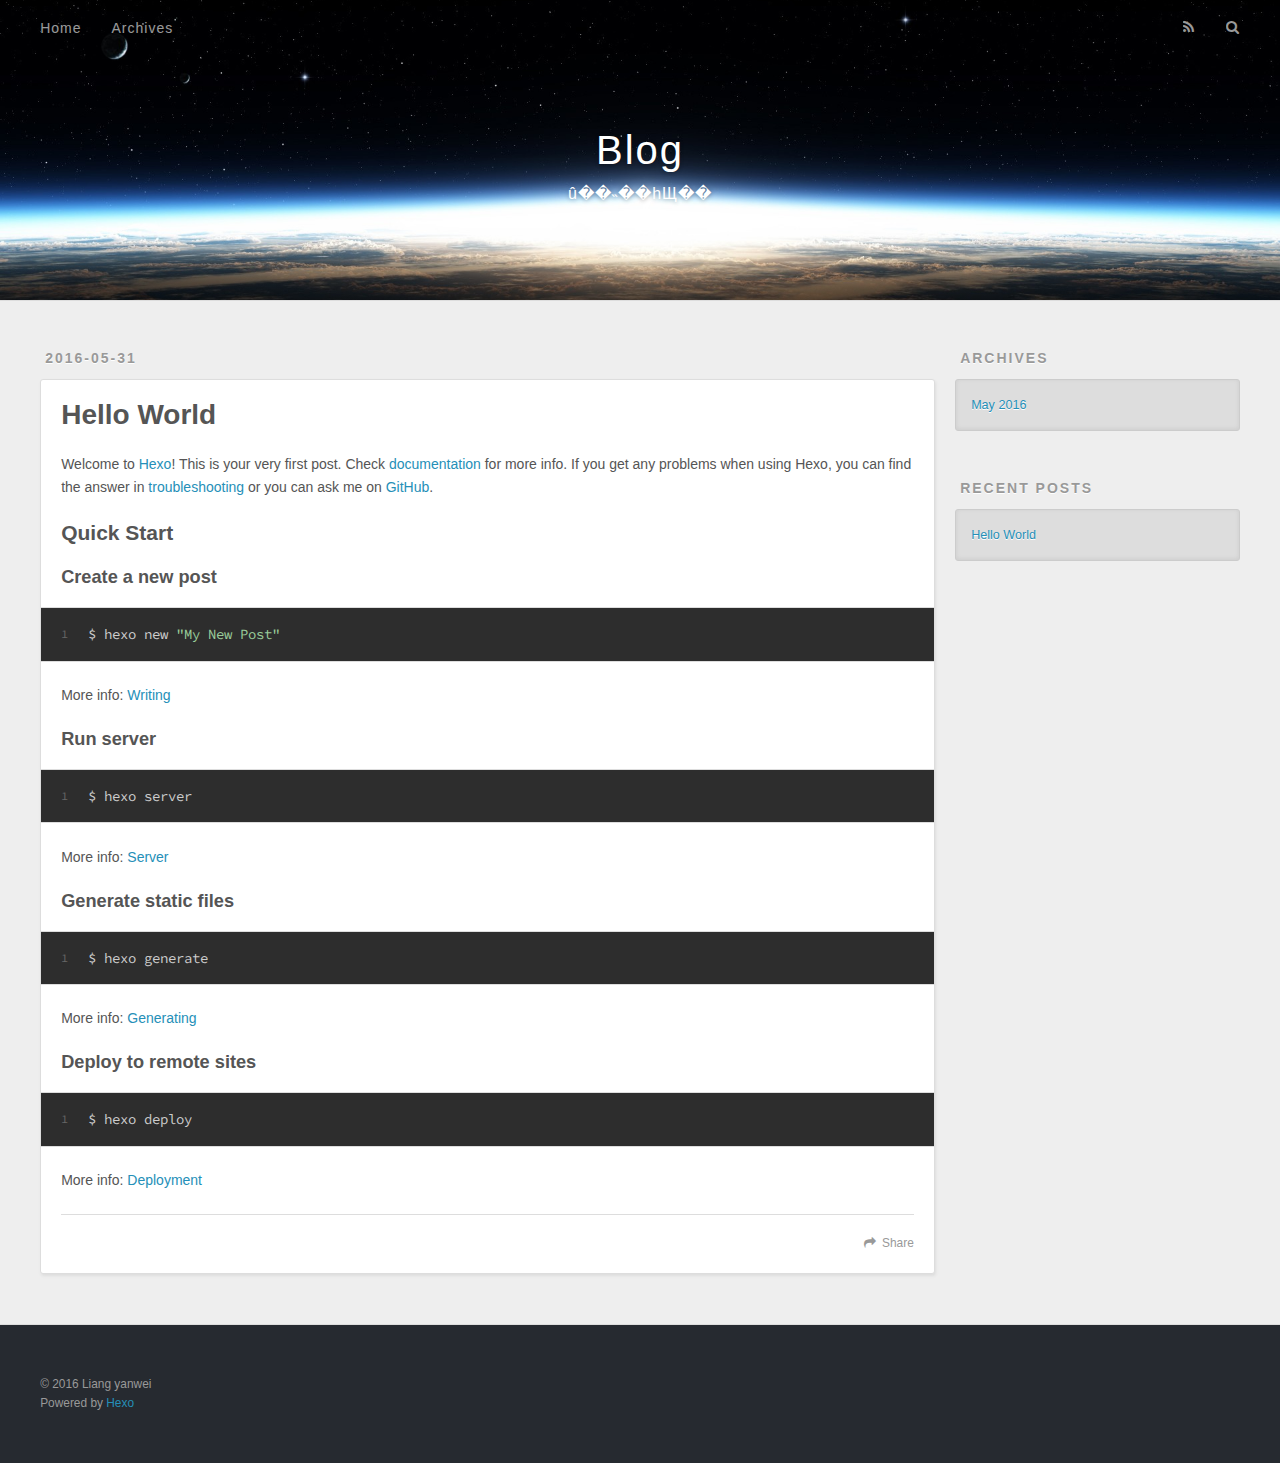
==== index.html @ 89c1dc09 "Site updated: 2016-05-31 01:26:06" ====
<!DOCTYPE html>
<html>
<head>
  <meta charset="utf-8">
  
  <title>Blog</title>
  <meta name="viewport" content="width=device-width, initial-scale=1, maximum-scale=1">
  <meta name="description" content="����">
<meta property="og:type" content="website">
<meta property="og:title" content="Blog">
<meta property="og:url" content="http://yoursite.com/index.html">
<meta property="og:site_name" content="Blog">
<meta property="og:description" content="����">
<meta name="twitter:card" content="summary">
<meta name="twitter:title" content="Blog">
<meta name="twitter:description" content="����">
  
    <link rel="alternate" href="/atom.xml" title="Blog" type="application/atom+xml">
  
  
    <link rel="icon" href="/favicon.png">
  
  
    <link href="//fonts.googleapis.com/css?family=Source+Code+Pro" rel="stylesheet" type="text/css">
  
  <link rel="stylesheet" href="/css/style.css">
  

</head>

<body>
  <div id="container">
    <div id="wrap">
      <header id="header">
  <div id="banner"></div>
  <div id="header-outer" class="outer">
    <div id="header-title" class="inner">
      <h1 id="logo-wrap">
        <a href="/" id="logo">Blog</a>
      </h1>
      
        <h2 id="subtitle-wrap">
          <a href="/" id="subtitle">û��˵��һЩ��</a>
        </h2>
      
    </div>
    <div id="header-inner" class="inner">
      <nav id="main-nav">
        <a id="main-nav-toggle" class="nav-icon"></a>
        
          <a class="main-nav-link" href="/">Home</a>
        
          <a class="main-nav-link" href="/archives">Archives</a>
        
      </nav>
      <nav id="sub-nav">
        
          <a id="nav-rss-link" class="nav-icon" href="/atom.xml" title="RSS Feed"></a>
        
        <a id="nav-search-btn" class="nav-icon" title="Search"></a>
      </nav>
      <div id="search-form-wrap">
        <form action="//google.com/search" method="get" accept-charset="UTF-8" class="search-form"><input type="search" name="q" results="0" class="search-form-input" placeholder="Search"><button type="submit" class="search-form-submit">&#xF002;</button><input type="hidden" name="sitesearch" value="http://yoursite.com"></form>
      </div>
    </div>
  </div>
</header>
      <div class="outer">
        <section id="main">
  
    <article id="post-hello-world" class="article article-type-post" itemscope itemprop="blogPost">
  <div class="article-meta">
    <a href="/2016/05/31/hello-world/" class="article-date">
  <time datetime="2016-05-30T17:07:26.606Z" itemprop="datePublished">2016-05-31</time>
</a>
    
  </div>
  <div class="article-inner">
    
    
      <header class="article-header">
        
  
    <h1 itemprop="name">
      <a class="article-title" href="/2016/05/31/hello-world/">Hello World</a>
    </h1>
  

      </header>
    
    <div class="article-entry" itemprop="articleBody">
      
        <p>Welcome to <a href="https://hexo.io/" target="_blank" rel="external">Hexo</a>! This is your very first post. Check <a href="https://hexo.io/docs/" target="_blank" rel="external">documentation</a> for more info. If you get any problems when using Hexo, you can find the answer in <a href="https://hexo.io/docs/troubleshooting.html" target="_blank" rel="external">troubleshooting</a> or you can ask me on <a href="https://github.com/hexojs/hexo/issues" target="_blank" rel="external">GitHub</a>.</p>
<h2 id="Quick-Start"><a href="#Quick-Start" class="headerlink" title="Quick Start"></a>Quick Start</h2><h3 id="Create-a-new-post"><a href="#Create-a-new-post" class="headerlink" title="Create a new post"></a>Create a new post</h3><figure class="highlight bash"><table><tr><td class="gutter"><pre><span class="line">1</span><br></pre></td><td class="code"><pre><span class="line">$ hexo new <span class="string">"My New Post"</span></span><br></pre></td></tr></table></figure>
<p>More info: <a href="https://hexo.io/docs/writing.html" target="_blank" rel="external">Writing</a></p>
<h3 id="Run-server"><a href="#Run-server" class="headerlink" title="Run server"></a>Run server</h3><figure class="highlight bash"><table><tr><td class="gutter"><pre><span class="line">1</span><br></pre></td><td class="code"><pre><span class="line">$ hexo server</span><br></pre></td></tr></table></figure>
<p>More info: <a href="https://hexo.io/docs/server.html" target="_blank" rel="external">Server</a></p>
<h3 id="Generate-static-files"><a href="#Generate-static-files" class="headerlink" title="Generate static files"></a>Generate static files</h3><figure class="highlight bash"><table><tr><td class="gutter"><pre><span class="line">1</span><br></pre></td><td class="code"><pre><span class="line">$ hexo generate</span><br></pre></td></tr></table></figure>
<p>More info: <a href="https://hexo.io/docs/generating.html" target="_blank" rel="external">Generating</a></p>
<h3 id="Deploy-to-remote-sites"><a href="#Deploy-to-remote-sites" class="headerlink" title="Deploy to remote sites"></a>Deploy to remote sites</h3><figure class="highlight bash"><table><tr><td class="gutter"><pre><span class="line">1</span><br></pre></td><td class="code"><pre><span class="line">$ hexo deploy</span><br></pre></td></tr></table></figure>
<p>More info: <a href="https://hexo.io/docs/deployment.html" target="_blank" rel="external">Deployment</a></p>

      
    </div>
    <footer class="article-footer">
      <a data-url="http://yoursite.com/2016/05/31/hello-world/" data-id="ciouadtdc00001chy64noso1v" class="article-share-link">Share</a>
      
      
    </footer>
  </div>
  
</article>


  

</section>
        
          <aside id="sidebar">
  
    

  
    

  
    
  
    
  <div class="widget-wrap">
    <h3 class="widget-title">Archives</h3>
    <div class="widget">
      <ul class="archive-list"><li class="archive-list-item"><a class="archive-list-link" href="/archives/2016/05/">May 2016</a></li></ul>
    </div>
  </div>


  
    
  <div class="widget-wrap">
    <h3 class="widget-title">Recent Posts</h3>
    <div class="widget">
      <ul>
        
          <li>
            <a href="/2016/05/31/hello-world/">Hello World</a>
          </li>
        
      </ul>
    </div>
  </div>

  
</aside>
        
      </div>
      <footer id="footer">
  
  <div class="outer">
    <div id="footer-info" class="inner">
      &copy; 2016 Liang yanwei<br>
      Powered by <a href="http://hexo.io/" target="_blank">Hexo</a>
    </div>
  </div>
</footer>
    </div>
    <nav id="mobile-nav">
  
    <a href="/" class="mobile-nav-link">Home</a>
  
    <a href="/archives" class="mobile-nav-link">Archives</a>
  
</nav>
    

<script src="//ajax.googleapis.com/ajax/libs/jquery/2.0.3/jquery.min.js"></script>


  <link rel="stylesheet" href="/fancybox/jquery.fancybox.css">
  <script src="/fancybox/jquery.fancybox.pack.js"></script>


<script src="/js/script.js"></script>

  </div>
</body>
</html>
---- css/style.css ----
body {
  width: 100%;
}
body:before,
body:after {
  content: "";
  display: table;
}
body:after {
  clear: both;
}
html,
body,
div,
span,
applet,
object,
iframe,
h1,
h2,
h3,
h4,
h5,
h6,
p,
blockquote,
pre,
a,
abbr,
acronym,
address,
big,
cite,
code,
del,
dfn,
em,
img,
ins,
kbd,
q,
s,
samp,
small,
strike,
strong,
sub,
sup,
tt,
var,
dl,
dt,
dd,
ol,
ul,
li,
fieldset,
form,
label,
legend,
table,
caption,
tbody,
tfoot,
thead,
tr,
th,
td {
  margin: 0;
  padding: 0;
  border: 0;
  outline: 0;
  font-weight: inherit;
  font-style: inherit;
  font-family: inherit;
  font-size: 100%;
  vertical-align: baseline;
}
body {
  line-height: 1;
  color: #000;
  background: #fff;
}
ol,
ul {
  list-style: none;
}
table {
  border-collapse: separate;
  border-spacing: 0;
  vertical-align: middle;
}
caption,
th,
td {
  text-align: left;
  font-weight: normal;
  vertical-align: middle;
}
a img {
  border: none;
}
input,
button {
  margin: 0;
  padding: 0;
}
input::-moz-focus-inner,
button::-moz-focus-inner {
  border: 0;
  padding: 0;
}
@font-face {
  font-family: FontAwesome;
  font-style: normal;
  font-weight: normal;
  src: url("fonts/fontawesome-webfont.eot?v=#4.0.3");
  src: url("fonts/fontawesome-webfont.eot?#iefix&v=#4.0.3") format("embedded-opentype"), url("fonts/fontawesome-webfont.woff?v=#4.0.3") format("woff"), url("fonts/fontawesome-webfont.ttf?v=#4.0.3") format("truetype"), url("fonts/fontawesome-webfont.svg#fontawesomeregular?v=#4.0.3") format("svg");
}
html,
body,
#container {
  height: 100%;
}
body {
  background: #eee;
  font: 14px "Helvetica Neue", Helvetica, Arial, sans-serif;
  -webkit-text-size-adjust: 100%;
}
.outer {
  max-width: 1220px;
  margin: 0 auto;
  padding: 0 20px;
}
.outer:before,
.outer:after {
  content: "";
  display: table;
}
.outer:after {
  clear: both;
}
.inner {
  display: inline;
  float: left;
  width: 98.33333333333333%;
  margin: 0 0.833333333333333%;
}
.left,
.alignleft {
  float: left;
}
.right,
.alignright {
  float: right;
}
.clear {
  clear: both;
}
#container {
  position: relative;
}
.mobile-nav-on {
  overflow: hidden;
}
#wrap {
  height: 100%;
  width: 100%;
  position: absolute;
  top: 0;
  left: 0;
  -webkit-transition: 0.2s ease-out;
  -moz-transition: 0.2s ease-out;
  -ms-transition: 0.2s ease-out;
  transition: 0.2s ease-out;
  z-index: 1;
  background: #eee;
}
.mobile-nav-on #wrap {
  left: 280px;
}
@media screen and (min-width: 768px) {
  #main {
    display: inline;
    float: left;
    width: 73.33333333333333%;
    margin: 0 0.833333333333333%;
  }
}
.article-date,
.article-category-link,
.archive-year,
.widget-title {
  text-decoration: none;
  text-transform: uppercase;
  letter-spacing: 2px;
  color: #999;
  margin-bottom: 1em;
  margin-left: 5px;
  line-height: 1em;
  text-shadow: 0 1px #fff;
  font-weight: bold;
}
.article-inner,
.archive-article-inner {
  background: #fff;
  -webkit-box-shadow: 1px 2px 3px #ddd;
  box-shadow: 1px 2px 3px #ddd;
  border: 1px solid #ddd;
  -webkit-border-radius: 3px;
  border-radius: 3px;
}
.article-entry h1,
.widget h1 {
  font-size: 2em;
}
.article-entry h2,
.widget h2 {
  font-size: 1.5em;
}
.article-entry h3,
.widget h3 {
  font-size: 1.3em;
}
.article-entry h4,
.widget h4 {
  font-size: 1.2em;
}
.article-entry h5,
.widget h5 {
  font-size: 1em;
}
.article-entry h6,
.widget h6 {
  font-size: 1em;
  color: #999;
}
.article-entry hr,
.widget hr {
  border: 1px dashed #ddd;
}
.article-entry strong,
.widget strong {
  font-weight: bold;
}
.article-entry em,
.widget em,
.article-entry cite,
.widget cite {
  font-style: italic;
}
.article-entry sup,
.widget sup,
.article-entry sub,
.widget sub {
  font-size: 0.75em;
  line-height: 0;
  position: relative;
  vertical-align: baseline;
}
.article-entry sup,
.widget sup {
  top: -0.5em;
}
.article-entry sub,
.widget sub {
  bottom: -0.2em;
}
.article-entry small,
.widget small {
  font-size: 0.85em;
}
.article-entry acronym,
.widget acronym,
.article-entry abbr,
.widget abbr {
  border-bottom: 1px dotted;
}
.article-entry ul,
.widget ul,
.article-entry ol,
.widget ol,
.article-entry dl,
.widget dl {
  margin: 0 20px;
  line-height: 1.6em;
}
.article-entry ul ul,
.widget ul ul,
.article-entry ol ul,
.widget ol ul,
.article-entry ul ol,
.widget ul ol,
.article-entry ol ol,
.widget ol ol {
  margin-top: 0;
  margin-bottom: 0;
}
.article-entry ul,
.widget ul {
  list-style: disc;
}
.article-entry ol,
.widget ol {
  list-style: decimal;
}
.article-entry dt,
.widget dt {
  font-weight: bold;
}
#header {
  height: 300px;
  position: relative;
  border-bottom: 1px solid #ddd;
}
#header:before,
#header:after {
  content: "";
  position: absolute;
  left: 0;
  right: 0;
  height: 40px;
}
#header:before {
  top: 0;
  background: -webkit-linear-gradient(rgba(0,0,0,0.2), transparent);
  background: -moz-linear-gradient(rgba(0,0,0,0.2), transparent);
  background: -ms-linear-gradient(rgba(0,0,0,0.2), transparent);
  background: linear-gradient(rgba(0,0,0,0.2), transparent);
}
#header:after {
  bottom: 0;
  background: -webkit-linear-gradient(transparent, rgba(0,0,0,0.2));
  background: -moz-linear-gradient(transparent, rgba(0,0,0,0.2));
  background: -ms-linear-gradient(transparent, rgba(0,0,0,0.2));
  background: linear-gradient(transparent, rgba(0,0,0,0.2));
}
#header-outer {
  height: 100%;
  position: relative;
}
#header-inner {
  position: relative;
  overflow: hidden;
}
#banner {
  position: absolute;
  top: 0;
  left: 0;
  width: 100%;
  height: 100%;
  background: url("images/banner.jpg") center #000;
  -webkit-background-size: cover;
  -moz-background-size: cover;
  background-size: cover;
  z-index: -1;
}
#header-title {
  text-align: center;
  height: 40px;
  position: absolute;
  top: 50%;
  left: 0;
  margin-top: -20px;
}
#logo,
#subtitle {
  text-decoration: none;
  color: #fff;
  font-weight: 300;
  text-shadow: 0 1px 4px rgba(0,0,0,0.3);
}
#logo {
  font-size: 40px;
  line-height: 40px;
  letter-spacing: 2px;
}
#subtitle {
  font-size: 16px;
  line-height: 16px;
  letter-spacing: 1px;
}
#subtitle-wrap {
  margin-top: 16px;
}
#main-nav {
  float: left;
  margin-left: -15px;
}
.nav-icon,
.main-nav-link {
  float: left;
  color: #fff;
  opacity: 0.6;
  text-decoration: none;
  text-shadow: 0 1px rgba(0,0,0,0.2);
  -webkit-transition: opacity 0.2s;
  -moz-transition: opacity 0.2s;
  -ms-transition: opacity 0.2s;
  transition: opacity 0.2s;
  display: block;
  padding: 20px 15px;
}
.nav-icon:hover,
.main-nav-link:hover {
  opacity: 1;
}
.nav-icon {
  font-family: FontAwesome;
  text-align: center;
  font-size: 14px;
  width: 14px;
  height: 14px;
  padding: 20px 15px;
  position: relative;
  cursor: pointer;
}
.main-nav-link {
  font-weight: 300;
  letter-spacing: 1px;
}
@media screen and (max-width: 479px) {
  .main-nav-link {
    display: none;
  }
}
#main-nav-toggle {
  display: none;
}
#main-nav-toggle:before {
  content: "\f0c9";
}
@media screen and (max-width: 479px) {
  #main-nav-toggle {
    display: block;
  }
}
#sub-nav {
  float: right;
  margin-right: -15px;
}
#nav-rss-link:before {
  content: "\f09e";
}
#nav-search-btn:before {
  content: "\f002";
}
#search-form-wrap {
  position: absolute;
  top: 15px;
  width: 150px;
  height: 30px;
  right: -150px;
  opacity: 0;
  -webkit-transition: 0.2s ease-out;
  -moz-transition: 0.2s ease-out;
  -ms-transition: 0.2s ease-out;
  transition: 0.2s ease-out;
}
#search-form-wrap.on {
  opacity: 1;
  right: 0;
}
@media screen and (max-width: 479px) {
  #search-form-wrap {
    width: 100%;
    right: -100%;
  }
}
.search-form {
  position: absolute;
  top: 0;
  left: 0;
  right: 0;
  background: #fff;
  padding: 5px 15px;
  -webkit-border-radius: 15px;
  border-radius: 15px;
  -webkit-box-shadow: 0 0 10px rgba(0,0,0,0.3);
  box-shadow: 0 0 10px rgba(0,0,0,0.3);
}
.search-form-input {
  border: none;
  background: none;
  color: #555;
  width: 100%;
  font: 13px "Helvetica Neue", Helvetica, Arial, sans-serif;
  outline: none;
}
.search-form-input::-webkit-search-results-decoration,
.search-form-input::-webkit-search-cancel-button {
  -webkit-appearance: none;
}
.search-form-submit {
  position: absolute;
  top: 50%;
  right: 10px;
  margin-top: -7px;
  font: 13px FontAwesome;
  border: none;
  background: none;
  color: #bbb;
  cursor: pointer;
}
.search-form-submit:hover,
.search-form-submit:focus {
  color: #777;
}
.article {
  margin: 50px 0;
}
.article-inner {
  overflow: hidden;
}
.article-meta:before,
.article-meta:after {
  content: "";
  display: table;
}
.article-meta:after {
  clear: both;
}
.article-date {
  float: left;
}
.article-category {
  float: left;
  line-height: 1em;
  color: #ccc;
  text-shadow: 0 1px #fff;
  margin-left: 8px;
}
.article-category:before {
  content: "\2022";
}
.article-category-link {
  margin: 0 12px 1em;
}
.article-header {
  padding: 20px 20px 0;
}
.article-title {
  text-decoration: none;
  font-size: 2em;
  font-weight: bold;
  color: #555;
  line-height: 1.1em;
  -webkit-transition: color 0.2s;
  -moz-transition: color 0.2s;
  -ms-transition: color 0.2s;
  transition: color 0.2s;
}
a.article-title:hover {
  color: #258fb8;
}
.article-entry {
  color: #555;
  padding: 0 20px;
}
.article-entry:before,
.article-entry:after {
  content: "";
  display: table;
}
.article-entry:after {
  clear: both;
}
.article-entry p,
.article-entry table {
  line-height: 1.6em;
  margin: 1.6em 0;
}
.article-entry h1,
.article-entry h2,
.article-entry h3,
.article-entry h4,
.article-entry h5,
.article-entry h6 {
  font-weight: bold;
}
.article-entry h1,
.article-entry h2,
.article-entry h3,
.article-entry h4,
.article-entry h5,
.article-entry h6 {
  line-height: 1.1em;
  margin: 1.1em 0;
}
.article-entry a {
  color: #258fb8;
  text-decoration: none;
}
.article-entry a:hover {
  text-decoration: underline;
}
.article-entry ul,
.article-entry ol,
.article-entry dl {
  margin-top: 1.6em;
  margin-bottom: 1.6em;
}
.article-entry img,
.article-entry video {
  max-width: 100%;
  height: auto;
  display: block;
  margin: auto;
}
.article-entry iframe {
  border: none;
}
.article-entry table {
  width: 100%;
  border-collapse: collapse;
  border-spacing: 0;
}
.article-entry th {
  font-weight: bold;
  border-bottom: 3px solid #ddd;
  padding-bottom: 0.5em;
}
.article-entry td {
  border-bottom: 1px solid #ddd;
  padding: 10px 0;
}
.article-entry blockquote {
  font-family: Georgia, "Times New Roman", serif;
  font-size: 1.4em;
  margin: 1.6em 20px;
  text-align: center;
}
.article-entry blockquote footer {
  font-size: 14px;
  margin: 1.6em 0;
  font-family: "Helvetica Neue", Helvetica, Arial, sans-serif;
}
.article-entry blockquote footer cite:before {
  content: "—";
  padding: 0 0.5em;
}
.article-entry .pullquote {
  text-align: left;
  width: 45%;
  margin: 0;
}
.article-entry .pullquote.left {
  margin-left: 0.5em;
  margin-right: 1em;
}
.article-entry .pullquote.right {
  margin-right: 0.5em;
  margin-left: 1em;
}
.article-entry .caption {
  color: #999;
  display: block;
  font-size: 0.9em;
  margin-top: 0.5em;
  position: relative;
  text-align: center;
}
.article-entry .video-container {
  position: relative;
  padding-top: 56.25%;
  height: 0;
  overflow: hidden;
}
.article-entry .video-container iframe,
.article-entry .video-container object,
.article-entry .video-container embed {
  position: absolute;
  top: 0;
  left: 0;
  width: 100%;
  height: 100%;
  margin-top: 0;
}
.article-more-link a {
  display: inline-block;
  line-height: 1em;
  padding: 6px 15px;
  -webkit-border-radius: 15px;
  border-radius: 15px;
  background: #eee;
  color: #999;
  text-shadow: 0 1px #fff;
  text-decoration: none;
}
.article-more-link a:hover {
  background: #258fb8;
  color: #fff;
  text-decoration: none;
  text-shadow: 0 1px #1e7293;
}
.article-footer {
  font-size: 0.85em;
  line-height: 1.6em;
  border-top: 1px solid #ddd;
  padding-top: 1.6em;
  margin: 0 20px 20px;
}
.article-footer:before,
.article-footer:after {
  content: "";
  display: table;
}
.article-footer:after {
  clear: both;
}
.article-footer a {
  color: #999;
  text-decoration: none;
}
.article-footer a:hover {
  color: #555;
}
.article-tag-list-item {
  float: left;
  margin-right: 10px;
}
.article-tag-list-link:before {
  content: "#";
}
.article-comment-link {
  float: right;
}
.article-comment-link:before {
  content: "\f075";
  font-family: FontAwesome;
  padding-right: 8px;
}
.article-share-link {
  cursor: pointer;
  float: right;
  margin-left: 20px;
}
.article-share-link:before {
  content: "\f064";
  font-family: FontAwesome;
  padding-right: 6px;
}
#article-nav {
  position: relative;
}
#article-nav:before,
#article-nav:after {
  content: "";
  display: table;
}
#article-nav:after {
  clear: both;
}
@media screen and (min-width: 768px) {
  #article-nav {
    margin: 50px 0;
  }
  #article-nav:before {
    width: 8px;
    height: 8px;
    position: absolute;
    top: 50%;
    left: 50%;
    margin-top: -4px;
    margin-left: -4px;
    content: "";
    -webkit-border-radius: 50%;
    border-radius: 50%;
    background: #ddd;
    -webkit-box-shadow: 0 1px 2px #fff;
    box-shadow: 0 1px 2px #fff;
  }
}
.article-nav-link-wrap {
  text-decoration: none;
  text-shadow: 0 1px #fff;
  color: #999;
  -webkit-box-sizing: border-box;
  -moz-box-sizing: border-box;
  box-sizing: border-box;
  margin-top: 50px;
  text-align: center;
  display: block;
}
.article-nav-link-wrap:hover {
  color: #555;
}
@media screen and (min-width: 768px) {
  .article-nav-link-wrap {
    width: 50%;
    margin-top: 0;
  }
}
@media screen and (min-width: 768px) {
  #article-nav-newer {
    float: left;
    text-align: right;
    padding-right: 20px;
  }
}
@media screen and (min-width: 768px) {
  #article-nav-older {
    float: right;
    text-align: left;
    padding-left: 20px;
  }
}
.article-nav-caption {
  text-transform: uppercase;
  letter-spacing: 2px;
  color: #ddd;
  line-height: 1em;
  font-weight: bold;
}
#article-nav-newer .article-nav-caption {
  margin-right: -2px;
}
.article-nav-title {
  font-size: 0.85em;
  line-height: 1.6em;
  margin-top: 0.5em;
}
.article-share-box {
  position: absolute;
  display: none;
  background: #fff;
  -webkit-box-shadow: 1px 2px 10px rgba(0,0,0,0.2);
  box-shadow: 1px 2px 10px rgba(0,0,0,0.2);
  -webkit-border-radius: 3px;
  border-radius: 3px;
  margin-left: -145px;
  overflow: hidden;
  z-index: 1;
}
.article-share-box.on {
  display: block;
}
.article-share-input {
  width: 100%;
  background: none;
  -webkit-box-sizing: border-box;
  -moz-box-sizing: border-box;
  box-sizing: border-box;
  font: 14px "Helvetica Neue", Helvetica, Arial, sans-serif;
  padding: 0 15px;
  color: #555;
  outline: none;
  border: 1px solid #ddd;
  -webkit-border-radius: 3px 3px 0 0;
  border-radius: 3px 3px 0 0;
  height: 36px;
  line-height: 36px;
}
.article-share-links {
  background: #eee;
}
.article-share-links:before,
.article-share-links:after {
  content: "";
  display: table;
}
.article-share-links:after {
  clear: both;
}
.article-share-twitter,
.article-share-facebook,
.article-share-pinterest,
.article-share-google {
  width: 50px;
  height: 36px;
  display: block;
  float: left;
  position: relative;
  color: #999;
  text-shadow: 0 1px #fff;
}
.article-share-twitter:before,
.article-share-facebook:before,
.article-share-pinterest:before,
.article-share-google:before {
  font-size: 20px;
  font-family: FontAwesome;
  width: 20px;
  height: 20px;
  position: absolute;
  top: 50%;
  left: 50%;
  margin-top: -10px;
  margin-left: -10px;
  text-align: center;
}
.article-share-twitter:hover,
.article-share-facebook:hover,
.article-share-pinterest:hover,
.article-share-google:hover {
  color: #fff;
}
.article-share-twitter:before {
  content: "\f099";
}
.article-share-twitter:hover {
  background: #00aced;
  text-shadow: 0 1px #008abe;
}
.article-share-facebook:before {
  content: "\f09a";
}
.article-share-facebook:hover {
  background: #3b5998;
  text-shadow: 0 1px #2f477a;
}
.article-share-pinterest:before {
  content: "\f0d2";
}
.article-share-pinterest:hover {
  background: #cb2027;
  text-shadow: 0 1px #a21a1f;
}
.article-share-google:before {
  content: "\f0d5";
}
.article-share-google:hover {
  background: #dd4b39;
  text-shadow: 0 1px #be3221;
}
.article-gallery {
  background: #000;
  position: relative;
}
.article-gallery-photos {
  position: relative;
  overflow: hidden;
}
.article-gallery-img {
  display: none;
  max-width: 100%;
}
.article-gallery-img:first-child {
  display: block;
}
.article-gallery-img.loaded {
  position: absolute;
  display: block;
}
.article-gallery-img img {
  display: block;
  max-width: 100%;
  margin: 0 auto;
}
#comments {
  background: #fff;
  -webkit-box-shadow: 1px 2px 3px #ddd;
  box-shadow: 1px 2px 3px #ddd;
  padding: 20px;
  border: 1px solid #ddd;
  -webkit-border-radius: 3px;
  border-radius: 3px;
  margin: 50px 0;
}
#comments a {
  color: #258fb8;
}
.archives-wrap {
  margin: 50px 0;
}
.archives:before,
.archives:after {
  content: "";
  display: table;
}
.archives:after {
  clear: both;
}
.archive-year-wrap {
  margin-bottom: 1em;
}
.archives {
  -webkit-column-gap: 10px;
  -moz-column-gap: 10px;
  column-gap: 10px;
}
@media screen and (min-width: 480px) and (max-width: 767px) {
  .archives {
    -webkit-column-count: 2;
    -moz-column-count: 2;
    column-count: 2;
  }
}
@media screen and (min-width: 768px) {
  .archives {
    -webkit-column-count: 3;
    -moz-column-count: 3;
    column-count: 3;
  }
}
.archive-article {
  -webkit-column-break-inside: avoid;
  page-break-inside: avoid;
  overflow: hidden;
  break-inside: avoid-column;
}
.archive-article-inner {
  padding: 10px;
  margin-bottom: 15px;
}
.archive-article-title {
  text-decoration: none;
  font-weight: bold;
  color: #555;
  -webkit-transition: color 0.2s;
  -moz-transition: color 0.2s;
  -ms-transition: color 0.2s;
  transition: color 0.2s;
  line-height: 1.6em;
}
.archive-article-title:hover {
  color: #258fb8;
}
.archive-article-footer {
  margin-top: 1em;
}
.archive-article-date {
  color: #999;
  text-decoration: none;
  font-size: 0.85em;
  line-height: 1em;
  margin-bottom: 0.5em;
  display: block;
}
#page-nav {
  margin: 50px auto;
  background: #fff;
  -webkit-box-shadow: 1px 2px 3px #ddd;
  box-shadow: 1px 2px 3px #ddd;
  border: 1px solid #ddd;
  -webkit-border-radius: 3px;
  border-radius: 3px;
  text-align: center;
  color: #999;
  overflow: hidden;
}
#page-nav:before,
#page-nav:after {
  content: "";
  display: table;
}
#page-nav:after {
  clear: both;
}
#page-nav a,
#page-nav span {
  padding: 10px 20px;
  line-height: 1;
  height: 2ex;
}
#page-nav a {
  color: #999;
  text-decoration: none;
}
#page-nav a:hover {
  background: #999;
  color: #fff;
}
#page-nav .prev {
  float: left;
}
#page-nav .next {
  float: right;
}
#page-nav .page-number {
  display: inline-block;
}
@media screen and (max-width: 479px) {
  #page-nav .page-number {
    display: none;
  }
}
#page-nav .current {
  color: #555;
  font-weight: bold;
}
#page-nav .space {
  color: #ddd;
}
#footer {
  background: #262a30;
  padding: 50px 0;
  border-top: 1px solid #ddd;
  color: #999;
}
#footer a {
  color: #258fb8;
  text-decoration: none;
}
#footer a:hover {
  text-decoration: underline;
}
#footer-info {
  line-height: 1.6em;
  font-size: 0.85em;
}
.article-entry pre,
.article-entry .highlight {
  background: #2d2d2d;
  margin: 0 -20px;
  padding: 15px 20px;
  border-style: solid;
  border-color: #ddd;
  border-width: 1px 0;
  overflow: auto;
  color: #ccc;
  line-height: 22.400000000000002px;
}
.article-entry .highlight .gutter pre,
.article-entry .gist .gist-file .gist-data .line-numbers {
  color: #666;
  font-size: 0.85em;
}
.article-entry pre,
.article-entry code {
  font-family: "Source Code Pro", Consolas, Monaco, Menlo, Consolas, monospace;
}
.article-entry code {
  background: #eee;
  text-shadow: 0 1px #fff;
  padding: 0 0.3em;
}
.article-entry pre code {
  background: none;
  text-shadow: none;
  padding: 0;
}
.article-entry .highlight pre {
  border: none;
  margin: 0;
  padding: 0;
}
.article-entry .highlight table {
  margin: 0;
  width: auto;
}
.article-entry .highlight td {
  border: none;
  padding: 0;
}
.article-entry .highlight figcaption {
  font-size: 0.85em;
  color: #999;
  line-height: 1em;
  margin-bottom: 1em;
}
.article-entry .highlight figcaption:before,
.article-entry .highlight figcaption:after {
  content: "";
  display: table;
}
.article-entry .highlight figcaption:after {
  clear: both;
}
.article-entry .highlight figcaption a {
  float: right;
}
.article-entry .highlight .gutter pre {
  text-align: right;
  padding-right: 20px;
}
.article-entry .highlight .line {
  height: 22.400000000000002px;
}
.article-entry .highlight .line.marked {
  background: #515151;
}
.article-entry .gist {
  margin: 0 -20px;
  border-style: solid;
  border-color: #ddd;
  border-width: 1px 0;
  background: #2d2d2d;
  padding: 15px 20px 15px 0;
}
.article-entry .gist .gist-file {
  border: none;
  font-family: "Source Code Pro", Consolas, Monaco, Menlo, Consolas, monospace;
  margin: 0;
}
.article-entry .gist .gist-file .gist-data {
  background: none;
  border: none;
}
.article-entry .gist .gist-file .gist-data .line-numbers {
  background: none;
  border: none;
  padding: 0 20px 0 0;
}
.article-entry .gist .gist-file .gist-data .line-data {
  padding: 0 !important;
}
.article-entry .gist .gist-file .highlight {
  margin: 0;
  padding: 0;
  border: none;
}
.article-entry .gist .gist-file .gist-meta {
  background: #2d2d2d;
  color: #999;
  font: 0.85em "Helvetica Neue", Helvetica, Arial, sans-serif;
  text-shadow: 0 0;
  padding: 0;
  margin-top: 1em;
  margin-left: 20px;
}
.article-entry .gist .gist-file .gist-meta a {
  color: #258fb8;
  font-weight: normal;
}
.article-entry .gist .gist-file .gist-meta a:hover {
  text-decoration: underline;
}
pre .comment,
pre .title {
  color: #999;
}
pre .variable,
pre .attribute,
pre .tag,
pre .regexp,
pre .ruby .constant,
pre .xml .tag .title,
pre .xml .pi,
pre .xml .doctype,
pre .html .doctype,
pre .css .id,
pre .css .class,
pre .css .pseudo {
  color: #f2777a;
}
pre .number,
pre .preprocessor,
pre .built_in,
pre .literal,
pre .params,
pre .constant {
  color: #f99157;
}
pre .class,
pre .ruby .class .title,
pre .css .rules .attribute {
  color: #9c9;
}
pre .string,
pre .value,
pre .inheritance,
pre .header,
pre .ruby .symbol,
pre .xml .cdata {
  color: #9c9;
}
pre .css .hexcolor {
  color: #6cc;
}
pre .function,
pre .python .decorator,
pre .python .title,
pre .ruby .function .title,
pre .ruby .title .keyword,
pre .perl .sub,
pre .javascript .title,
pre .coffeescript .title {
  color: #69c;
}
pre .keyword,
pre .javascript .function {
  color: #c9c;
}
@media screen and (max-width: 479px) {
  #mobile-nav {
    position: absolute;
    top: 0;
    left: 0;
    width: 280px;
    height: 100%;
    background: #191919;
    border-right: 1px solid #fff;
  }
}
@media screen and (max-width: 479px) {
  .mobile-nav-link {
    display: block;
    color: #999;
    text-decoration: none;
    padding: 15px 20px;
    font-weight: bold;
  }
  .mobile-nav-link:hover {
    color: #fff;
  }
}
@media screen and (min-width: 768px) {
  #sidebar {
    display: inline;
    float: left;
    width: 23.333333333333332%;
    margin: 0 0.833333333333333%;
  }
}
.widget-wrap {
  margin: 50px 0;
}
.widget {
  color: #777;
  text-shadow: 0 1px #fff;
  background: #ddd;
  -webkit-box-shadow: 0 -1px 4px #ccc inset;
  box-shadow: 0 -1px 4px #ccc inset;
  border: 1px solid #ccc;
  padding: 15px;
  -webkit-border-radius: 3px;
  border-radius: 3px;
}
.widget a {
  color: #258fb8;
  text-decoration: none;
}
.widget a:hover {
  text-decoration: underline;
}
.widget ul ul,
.widget ol ul,
.widget dl ul,
.widget ul ol,
.widget ol ol,
.widget dl ol,
.widget ul dl,
.widget ol dl,
.widget dl dl {
  margin-left: 15px;
  list-style: disc;
}
.widget {
  line-height: 1.6em;
  word-wrap: break-word;
  font-size: 0.9em;
}
.widget ul,
.widget ol {
  list-style: none;
  margin: 0;
}
.widget ul ul,
.widget ol ul,
.widget ul ol,
.widget ol ol {
  margin: 0 20px;
}
.widget ul ul,
.widget ol ul {
  list-style: disc;
}
.widget ul ol,
.widget ol ol {
  list-style: decimal;
}
.category-list-count,
.tag-list-count,
.archive-list-count {
  padding-left: 5px;
  color: #999;
  font-size: 0.85em;
}
.category-list-count:before,
.tag-list-count:before,
.archive-list-count:before {
  content: "(";
}
.category-list-count:after,
.tag-list-count:after,
.archive-list-count:after {
  content: ")";
}
.tagcloud a {
  margin-right: 5px;
  display: inline-block;
}
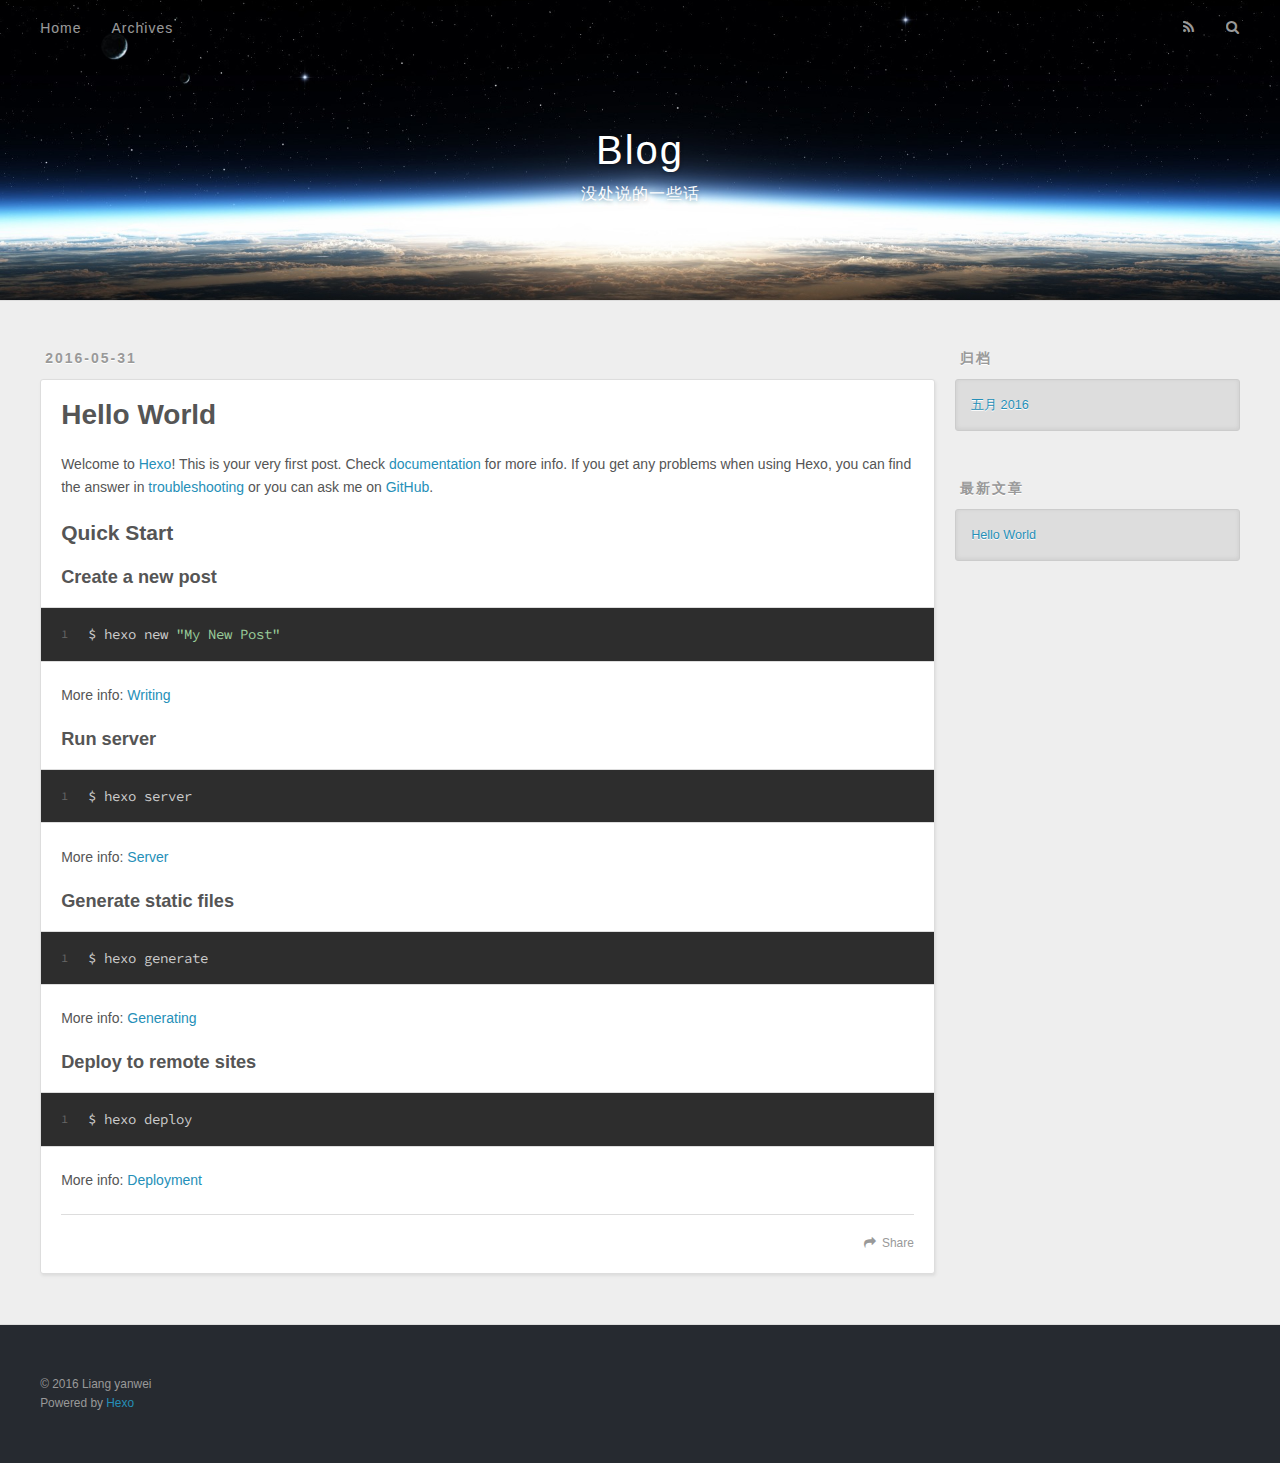
==== commit b352aa81: "Site updated: 2016-05-31 01:44:32" ====
--- a/index.html
+++ b/index.html
@@ -5,15 +5,15 @@
   
   <title>Blog</title>
   <meta name="viewport" content="width=device-width, initial-scale=1, maximum-scale=1">
-  <meta name="description" content="����">
+  <meta name="description" content="随笔">
 <meta property="og:type" content="website">
 <meta property="og:title" content="Blog">
 <meta property="og:url" content="http://yoursite.com/index.html">
 <meta property="og:site_name" content="Blog">
-<meta property="og:description" content="����">
+<meta property="og:description" content="随笔">
 <meta name="twitter:card" content="summary">
 <meta name="twitter:title" content="Blog">
-<meta name="twitter:description" content="����">
+<meta name="twitter:description" content="随笔">
   
     <link rel="alternate" href="/atom.xml" title="Blog" type="application/atom+xml">
   
@@ -40,7 +40,7 @@
       </h1>
       
         <h2 id="subtitle-wrap">
-          <a href="/" id="subtitle">û��˵��һЩ��</a>
+          <a href="/" id="subtitle">没处说的一些话</a>
         </h2>
       
     </div>
@@ -57,7 +57,7 @@
         
           <a id="nav-rss-link" class="nav-icon" href="/atom.xml" title="RSS Feed"></a>
         
-        <a id="nav-search-btn" class="nav-icon" title="Search"></a>
+        <a id="nav-search-btn" class="nav-icon" title="搜索"></a>
       </nav>
       <div id="search-form-wrap">
         <form action="//google.com/search" method="get" accept-charset="UTF-8" class="search-form"><input type="search" name="q" results="0" class="search-form-input" placeholder="Search"><button type="submit" class="search-form-submit">&#xF002;</button><input type="hidden" name="sitesearch" value="http://yoursite.com"></form>
@@ -103,7 +103,7 @@
       
     </div>
     <footer class="article-footer">
-      <a data-url="http://yoursite.com/2016/05/31/hello-world/" data-id="ciouadtdc00001chy64noso1v" class="article-share-link">Share</a>
+      <a data-url="http://yoursite.com/2016/05/31/hello-world/" data-id="cioub1o450000zwhy7facji73" class="article-share-link">Share</a>
       
       
     </footer>
@@ -128,9 +128,9 @@
   
     
   <div class="widget-wrap">
-    <h3 class="widget-title">Archives</h3>
+    <h3 class="widget-title">归档</h3>
     <div class="widget">
-      <ul class="archive-list"><li class="archive-list-item"><a class="archive-list-link" href="/archives/2016/05/">May 2016</a></li></ul>
+      <ul class="archive-list"><li class="archive-list-item"><a class="archive-list-link" href="/archives/2016/05/">五月 2016</a></li></ul>
     </div>
   </div>
 
@@ -138,7 +138,7 @@
   
     
   <div class="widget-wrap">
-    <h3 class="widget-title">Recent Posts</h3>
+    <h3 class="widget-title">最新文章</h3>
     <div class="widget">
       <ul>
         
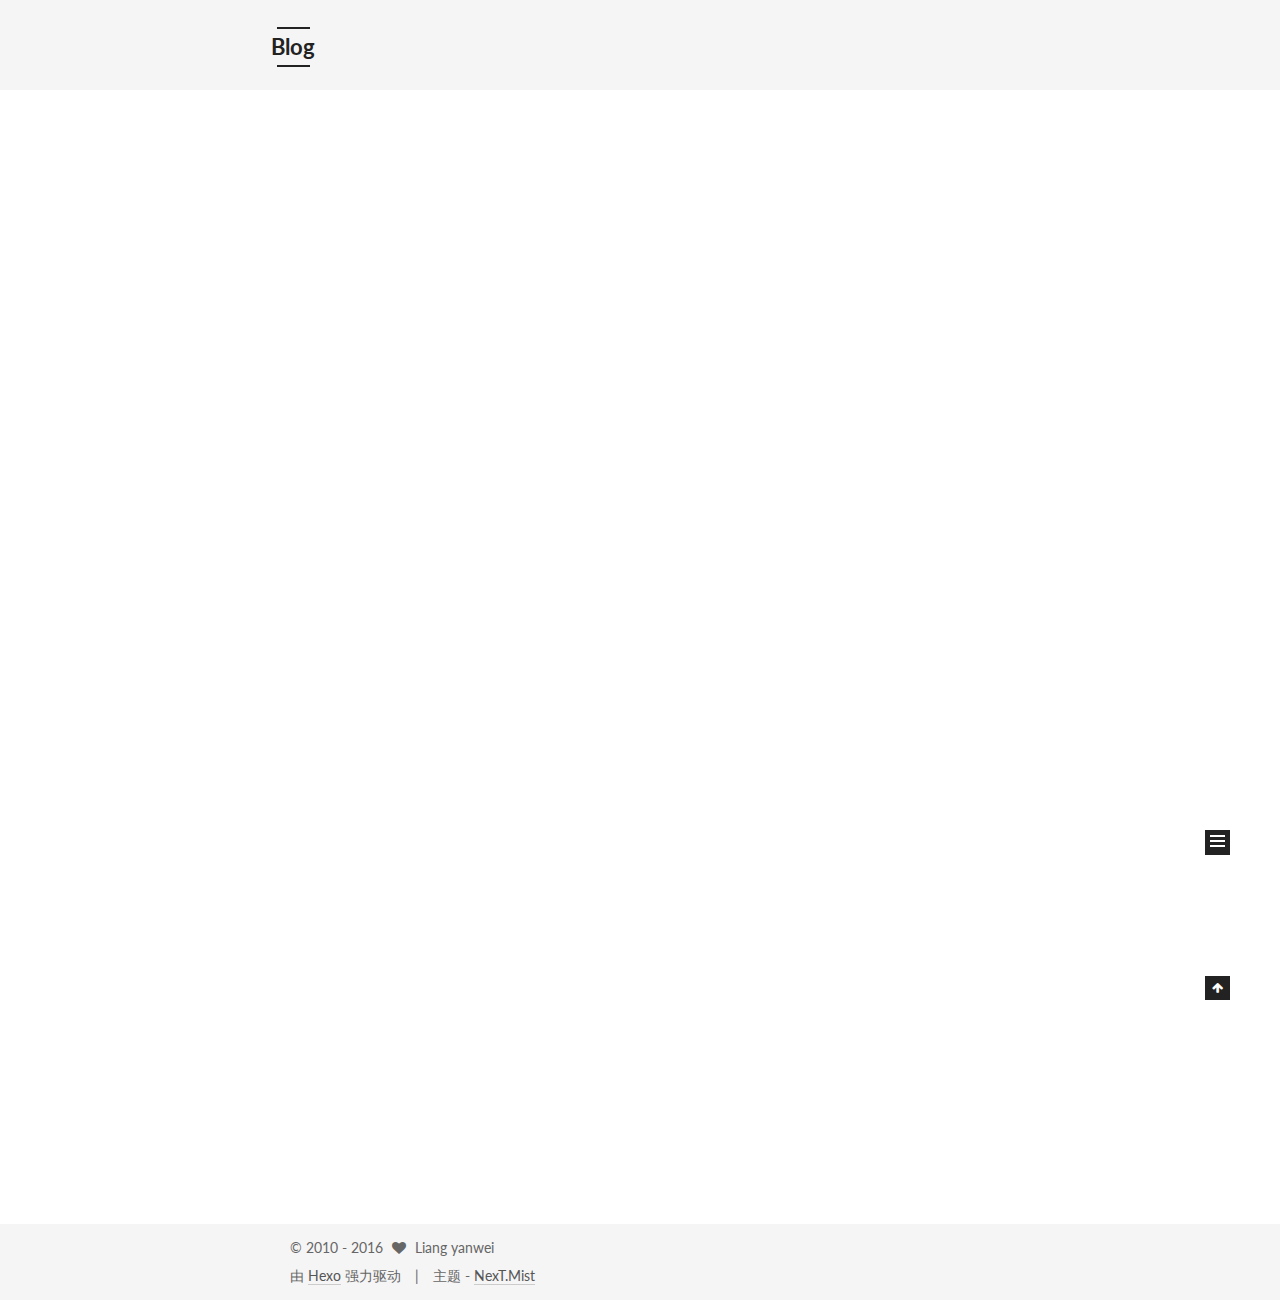
==== commit 5a786df1: "Site updated: 2016-06-02 09:37:54" ====
--- a/index.html
+++ b/index.html
@@ -1,11 +1,90 @@
-<!DOCTYPE html>
-<html>
+<!doctype html>
+
+
+
+  
+
+
+<html class="theme-next mist use-motion">
 <head>
-  <meta charset="utf-8">
-  
-  <title>Blog</title>
-  <meta name="viewport" content="width=device-width, initial-scale=1, maximum-scale=1">
-  <meta name="description" content="随笔">
+  <meta charset="UTF-8"/>
+<meta http-equiv="X-UA-Compatible" content="IE=edge,chrome=1" />
+<meta name="viewport" content="width=device-width, initial-scale=1, maximum-scale=1"/>
+
+
+
+<meta http-equiv="Cache-Control" content="no-transform" />
+<meta http-equiv="Cache-Control" content="no-siteapp" />
+
+
+
+
+
+
+
+
+
+
+
+
+  
+  
+  <link href="/vendors/fancybox/source/jquery.fancybox.css?v=2.1.5" rel="stylesheet" type="text/css" />
+
+
+
+
+  
+  
+  
+  
+
+  
+    
+    
+  
+
+  
+
+  
+
+  
+
+  
+
+  
+    
+    
+    <link href="//fonts.googleapis.com/css?family=Lato:300,300italic,400,400italic,700,700italic&subset=latin,latin-ext" rel="stylesheet" type="text/css">
+  
+
+
+
+
+
+
+<link href="/vendors/font-awesome/css/font-awesome.min.css?v=4.4.0" rel="stylesheet" type="text/css" />
+
+<link href="/css/main.css?v=5.0.1" rel="stylesheet" type="text/css" />
+
+
+  <meta name="keywords" content="Hexo, NexT" />
+
+
+
+
+
+
+
+
+  <link rel="shortcut icon" type="image/x-icon" href="/favicon.ico?v=5.0.1" />
+
+
+
+
+
+
+<meta name="description" content="随笔">
 <meta property="og:type" content="website">
 <meta property="og:title" content="Blog">
 <meta property="og:url" content="http://yoursite.com/index.html">
@@ -14,83 +93,191 @@
 <meta name="twitter:card" content="summary">
 <meta name="twitter:title" content="Blog">
 <meta name="twitter:description" content="随笔">
-  
-    <link rel="alternate" href="/atom.xml" title="Blog" type="application/atom+xml">
-  
-  
-    <link rel="icon" href="/favicon.png">
-  
-  
-    <link href="//fonts.googleapis.com/css?family=Source+Code+Pro" rel="stylesheet" type="text/css">
-  
-  <link rel="stylesheet" href="/css/style.css">
-  
-
+
+
+
+<script type="text/javascript" id="hexo.configuration">
+  var NexT = window.NexT || {};
+  var CONFIG = {
+    scheme: 'Mist',
+    sidebar: {"position":"left","display":"post"},
+    fancybox: true,
+    motion: true,
+    duoshuo: {
+      userId: 0,
+      author: '博主'
+    }
+  };
+</script>
+
+  <title> Blog </title>
 </head>
 
-<body>
-  <div id="container">
-    <div id="wrap">
-      <header id="header">
-  <div id="banner"></div>
-  <div id="header-outer" class="outer">
-    <div id="header-title" class="inner">
-      <h1 id="logo-wrap">
-        <a href="/" id="logo">Blog</a>
-      </h1>
-      
-        <h2 id="subtitle-wrap">
-          <a href="/" id="subtitle">没处说的一些话</a>
-        </h2>
-      
-    </div>
-    <div id="header-inner" class="inner">
-      <nav id="main-nav">
-        <a id="main-nav-toggle" class="nav-icon"></a>
-        
-          <a class="main-nav-link" href="/">Home</a>
-        
-          <a class="main-nav-link" href="/archives">Archives</a>
-        
-      </nav>
-      <nav id="sub-nav">
-        
-          <a id="nav-rss-link" class="nav-icon" href="/atom.xml" title="RSS Feed"></a>
-        
-        <a id="nav-search-btn" class="nav-icon" title="搜索"></a>
-      </nav>
-      <div id="search-form-wrap">
-        <form action="//google.com/search" method="get" accept-charset="UTF-8" class="search-form"><input type="search" name="q" results="0" class="search-form-input" placeholder="Search"><button type="submit" class="search-form-submit">&#xF002;</button><input type="hidden" name="sitesearch" value="http://yoursite.com"></form>
-      </div>
-    </div>
+<body itemscope itemtype="http://schema.org/WebPage" lang="zh-Hans">
+
+  
+
+
+
+
+
+
+
+
+
+
+  
+  
+    
+  
+
+  <div class="container one-collumn sidebar-position-left 
+   page-home 
+ ">
+    <div class="headband"></div>
+
+    <header id="header" class="header" itemscope itemtype="http://schema.org/WPHeader">
+      <div class="header-inner"><div class="site-meta ">
+  
+
+  <div class="custom-logo-site-title">
+    <a href="/"  class="brand" rel="start">
+      <span class="logo-line-before"><i></i></span>
+      <span class="site-title">Blog</span>
+      <span class="logo-line-after"><i></i></span>
+    </a>
   </div>
-</header>
-      <div class="outer">
-        <section id="main">
-  
-    <article id="post-hello-world" class="article article-type-post" itemscope itemprop="blogPost">
-  <div class="article-meta">
-    <a href="/2016/05/31/hello-world/" class="article-date">
-  <time datetime="2016-05-30T17:07:26.606Z" itemprop="datePublished">2016-05-31</time>
-</a>
-    
-  </div>
-  <div class="article-inner">
-    
-    
-      <header class="article-header">
-        
-  
-    <h1 itemprop="name">
-      <a class="article-title" href="/2016/05/31/hello-world/">Hello World</a>
-    </h1>
-  
-
+  <p class="site-subtitle">没处说的一些话</p>
+</div>
+
+<div class="site-nav-toggle">
+  <button>
+    <span class="btn-bar"></span>
+    <span class="btn-bar"></span>
+    <span class="btn-bar"></span>
+  </button>
+</div>
+
+<nav class="site-nav">
+  
+
+  
+    <ul id="menu" class="menu">
+      
+        
+        <li class="menu-item menu-item-home">
+          <a href="/" rel="section">
+            
+              <i class="menu-item-icon fa fa-fw fa-home"></i> <br />
+            
+            首页
+          </a>
+        </li>
+      
+        
+        <li class="menu-item menu-item-archives">
+          <a href="/archives" rel="section">
+            
+              <i class="menu-item-icon fa fa-fw fa-archive"></i> <br />
+            
+            归档
+          </a>
+        </li>
+      
+        
+        <li class="menu-item menu-item-tags">
+          <a href="/tags" rel="section">
+            
+              <i class="menu-item-icon fa fa-fw fa-tags"></i> <br />
+            
+            标签
+          </a>
+        </li>
+      
+
+      
+    </ul>
+  
+
+  
+</nav>
+
+ </div>
+    </header>
+
+    <main id="main" class="main">
+      <div class="main-inner">
+        <div class="content-wrap">
+          <div id="content" class="content">
+            
+  <section id="posts" class="posts-expand">
+    
+      
+
+  
+  
+
+  
+  
+  
+
+  <article class="post post-type-normal " itemscope itemtype="http://schema.org/Article">
+
+    
+      <header class="post-header">
+
+        
+        
+          <h1 class="post-title" itemprop="name headline">
+            
+            
+              
+                
+                <a class="post-title-link" href="/2016/05/31/hello-world/" itemprop="url">
+                  Hello World
+                </a>
+              
+            
+          </h1>
+        
+
+        <div class="post-meta">
+          <span class="post-time">
+            <span class="post-meta-item-icon">
+              <i class="fa fa-calendar-o"></i>
+            </span>
+            <span class="post-meta-item-text">发表于</span>
+            <time itemprop="dateCreated" datetime="2016-05-31T01:07:26+08:00" content="2016-05-31">
+              2016-05-31
+            </time>
+          </span>
+
+          
+
+          
+            
+          
+
+          
+
+          
+          
+
+          
+        </div>
       </header>
     
-    <div class="article-entry" itemprop="articleBody">
-      
-        <p>Welcome to <a href="https://hexo.io/" target="_blank" rel="external">Hexo</a>! This is your very first post. Check <a href="https://hexo.io/docs/" target="_blank" rel="external">documentation</a> for more info. If you get any problems when using Hexo, you can find the answer in <a href="https://hexo.io/docs/troubleshooting.html" target="_blank" rel="external">troubleshooting</a> or you can ask me on <a href="https://github.com/hexojs/hexo/issues" target="_blank" rel="external">GitHub</a>.</p>
+
+
+    <div class="post-body" itemprop="articleBody">
+
+      
+      
+
+      
+        
+          
+            <p>Welcome to <a href="https://hexo.io/" target="_blank" rel="external">Hexo</a>! This is your very first post. Check <a href="https://hexo.io/docs/" target="_blank" rel="external">documentation</a> for more info. If you get any problems when using Hexo, you can find the answer in <a href="https://hexo.io/docs/troubleshooting.html" target="_blank" rel="external">troubleshooting</a> or you can ask me on <a href="https://github.com/hexojs/hexo/issues" target="_blank" rel="external">GitHub</a>.</p>
 <h2 id="Quick-Start"><a href="#Quick-Start" class="headerlink" title="Quick Start"></a>Quick Start</h2><h3 id="Create-a-new-post"><a href="#Create-a-new-post" class="headerlink" title="Create a new post"></a>Create a new post</h3><figure class="highlight bash"><table><tr><td class="gutter"><pre><span class="line">1</span><br></pre></td><td class="code"><pre><span class="line">$ hexo new <span class="string">"My New Post"</span></span><br></pre></td></tr></table></figure>
 <p>More info: <a href="https://hexo.io/docs/writing.html" target="_blank" rel="external">Writing</a></p>
 <h3 id="Run-server"><a href="#Run-server" class="headerlink" title="Run server"></a>Run server</h3><figure class="highlight bash"><table><tr><td class="gutter"><pre><span class="line">1</span><br></pre></td><td class="code"><pre><span class="line">$ hexo server</span><br></pre></td></tr></table></figure>
@@ -100,88 +287,219 @@
 <h3 id="Deploy-to-remote-sites"><a href="#Deploy-to-remote-sites" class="headerlink" title="Deploy to remote sites"></a>Deploy to remote sites</h3><figure class="highlight bash"><table><tr><td class="gutter"><pre><span class="line">1</span><br></pre></td><td class="code"><pre><span class="line">$ hexo deploy</span><br></pre></td></tr></table></figure>
 <p>More info: <a href="https://hexo.io/docs/deployment.html" target="_blank" rel="external">Deployment</a></p>
 
+          
+        
       
     </div>
-    <footer class="article-footer">
-      <a data-url="http://yoursite.com/2016/05/31/hello-world/" data-id="cioub1o450000zwhy7facji73" class="article-share-link">Share</a>
-      
+
+    <div>
+      
+    </div>
+
+    <div>
+      
+    </div>
+
+    <footer class="post-footer">
+      
+
+      
+
+      
+      
+        <div class="post-eof"></div>
       
     </footer>
-  </div>
-  
-</article>
-
-
-  
-
-</section>
-        
-          <aside id="sidebar">
-  
-    
-
-  
-    
-
-  
-    
-  
-    
-  <div class="widget-wrap">
-    <h3 class="widget-title">归档</h3>
-    <div class="widget">
-      <ul class="archive-list"><li class="archive-list-item"><a class="archive-list-link" href="/archives/2016/05/">五月 2016</a></li></ul>
+  </article>
+
+
+    
+  </section>
+
+  
+
+
+          </div>
+          
+
+
+          
+
+        </div>
+        
+          
+  
+  <div class="sidebar-toggle">
+    <div class="sidebar-toggle-line-wrap">
+      <span class="sidebar-toggle-line sidebar-toggle-line-first"></span>
+      <span class="sidebar-toggle-line sidebar-toggle-line-middle"></span>
+      <span class="sidebar-toggle-line sidebar-toggle-line-last"></span>
     </div>
   </div>
 
-
-  
-    
-  <div class="widget-wrap">
-    <h3 class="widget-title">最新文章</h3>
-    <div class="widget">
-      <ul>
-        
-          <li>
-            <a href="/2016/05/31/hello-world/">Hello World</a>
-          </li>
-        
-      </ul>
+  <aside id="sidebar" class="sidebar">
+    <div class="sidebar-inner">
+
+      
+
+      
+
+      <section class="site-overview sidebar-panel  sidebar-panel-active ">
+        <div class="site-author motion-element" itemprop="author" itemscope itemtype="http://schema.org/Person">
+          <img class="site-author-image" itemprop="image"
+               src="/images/avatar.gif"
+               alt="Liang yanwei" />
+          <p class="site-author-name" itemprop="name">Liang yanwei</p>
+          <p class="site-description motion-element" itemprop="description">随笔</p>
+        </div>
+        <nav class="site-state motion-element">
+          <div class="site-state-item site-state-posts">
+            <a href="/archives">
+              <span class="site-state-item-count">1</span>
+              <span class="site-state-item-name">日志</span>
+            </a>
+          </div>
+
+          
+
+          
+
+        </nav>
+
+        
+
+        <div class="links-of-author motion-element">
+          
+        </div>
+
+        
+        
+
+        
+        
+
+      </section>
+
+      
+
+    </div>
+  </aside>
+
+
+        
+      </div>
+    </main>
+
+    <footer id="footer" class="footer">
+      <div class="footer-inner">
+        <div class="copyright" >
+  
+  &copy;  2010 - 
+  <span itemprop="copyrightYear">2016</span>
+  <span class="with-love">
+    <i class="fa fa-heart"></i>
+  </span>
+  <span class="author" itemprop="copyrightHolder">Liang yanwei</span>
+</div>
+
+<div class="powered-by">
+  由 <a class="theme-link" href="http://hexo.io">Hexo</a> 强力驱动
+</div>
+
+<div class="theme-info">
+  主题 -
+  <a class="theme-link" href="https://github.com/iissnan/hexo-theme-next">
+    NexT.Mist
+  </a>
+</div>
+
+        
+
+        
+      </div>
+    </footer>
+
+    <div class="back-to-top">
+      <i class="fa fa-arrow-up"></i>
     </div>
   </div>
 
   
-</aside>
-        
-      </div>
-      <footer id="footer">
-  
-  <div class="outer">
-    <div id="footer-info" class="inner">
-      &copy; 2016 Liang yanwei<br>
-      Powered by <a href="http://hexo.io/" target="_blank">Hexo</a>
-    </div>
-  </div>
-</footer>
-    </div>
-    <nav id="mobile-nav">
-  
-    <a href="/" class="mobile-nav-link">Home</a>
-  
-    <a href="/archives" class="mobile-nav-link">Archives</a>
-  
-</nav>
-    
-
-<script src="//ajax.googleapis.com/ajax/libs/jquery/2.0.3/jquery.min.js"></script>
-
-
-  <link rel="stylesheet" href="/fancybox/jquery.fancybox.css">
-  <script src="/fancybox/jquery.fancybox.pack.js"></script>
-
-
-<script src="/js/script.js"></script>
-
-  </div>
+
+<script type="text/javascript">
+  if (Object.prototype.toString.call(window.Promise) !== '[object Function]') {
+    window.Promise = null;
+  }
+</script>
+
+
+
+
+
+
+
+
+
+  
+
+
+
+  
+  <script type="text/javascript" src="/vendors/jquery/index.js?v=2.1.3"></script>
+
+  
+  <script type="text/javascript" src="/vendors/fastclick/lib/fastclick.min.js?v=1.0.6"></script>
+
+  
+  <script type="text/javascript" src="/vendors/jquery_lazyload/jquery.lazyload.js?v=1.9.7"></script>
+
+  
+  <script type="text/javascript" src="/vendors/velocity/velocity.min.js?v=1.2.1"></script>
+
+  
+  <script type="text/javascript" src="/vendors/velocity/velocity.ui.min.js?v=1.2.1"></script>
+
+  
+  <script type="text/javascript" src="/vendors/fancybox/source/jquery.fancybox.pack.js?v=2.1.5"></script>
+
+
+  
+
+
+  <script type="text/javascript" src="/js/src/utils.js?v=5.0.1"></script>
+
+  <script type="text/javascript" src="/js/src/motion.js?v=5.0.1"></script>
+
+
+
+  
+  
+
+  
+
+  
+
+
+  <script type="text/javascript" src="/js/src/bootstrap.js?v=5.0.1"></script>
+
+
+
+  
+
+
+
+  
+
+
+
+
+  
+  
+  
+
+  
+
+  
+
 </body>
-</html>+</html>
--- a/css/main.css
+++ b/css/main.css
@@ -0,0 +1,2427 @@
+/* normalize.css v3.0.2 | MIT License | git.io/normalize */
+html {
+  font-family: sans-serif; /* 1 */
+  -ms-text-size-adjust: 100%; /* 2 */
+  -webkit-text-size-adjust: 100%; /* 2 */
+}
+body {
+  margin: 0;
+}
+article,
+aside,
+details,
+figcaption,
+figure,
+footer,
+header,
+hgroup,
+main,
+menu,
+nav,
+section,
+summary {
+  display: block;
+}
+audio,
+canvas,
+progress,
+video {
+  display: inline-block; /* 1 */
+  vertical-align: baseline; /* 2 */
+}
+audio:not([controls]) {
+  display: none;
+  height: 0;
+}
+[hidden],
+template {
+  display: none;
+}
+a {
+  background-color: transparent;
+}
+a:active,
+a:hover {
+  outline: 0;
+}
+abbr[title] {
+  border-bottom: 1px dotted;
+}
+b,
+strong {
+  font-weight: bold;
+}
+dfn {
+  font-style: italic;
+}
+h1 {
+  font-size: 2em;
+  margin: 0.67em 0;
+}
+mark {
+  background: #ff0;
+  color: #000;
+}
+small {
+  font-size: 80%;
+}
+sub,
+sup {
+  font-size: 75%;
+  line-height: 0;
+  position: relative;
+  vertical-align: baseline;
+}
+sup {
+  top: -0.5em;
+}
+sub {
+  bottom: -0.25em;
+}
+img {
+  border: 0;
+}
+svg:not(:root) {
+  overflow: hidden;
+}
+figure {
+  margin: 1em 40px;
+}
+hr {
+  -moz-box-sizing: content-box;
+  box-sizing: content-box;
+  height: 0;
+}
+pre {
+  overflow: auto;
+}
+code,
+kbd,
+pre,
+samp {
+  font-family: monospace, monospace;
+  font-size: 1em;
+}
+button,
+input,
+optgroup,
+select,
+textarea {
+  color: inherit; /* 1 */
+  font: inherit; /* 2 */
+  margin: 0; /* 3 */
+}
+button {
+  overflow: visible;
+}
+button,
+select {
+  text-transform: none;
+}
+button,
+html input[type="button"],
+input[type="reset"],
+input[type="submit"] {
+  -webkit-appearance: button; /* 2 */
+  cursor: pointer; /* 3 */
+}
+button[disabled],
+html input[disabled] {
+  cursor: default;
+}
+button::-moz-focus-inner,
+input::-moz-focus-inner {
+  border: 0;
+  padding: 0;
+}
+input {
+  line-height: normal;
+}
+input[type="checkbox"],
+input[type="radio"] {
+  box-sizing: border-box; /* 1 */
+  padding: 0; /* 2 */
+}
+input[type="number"]::-webkit-inner-spin-button,
+input[type="number"]::-webkit-outer-spin-button {
+  height: auto;
+}
+input[type="search"] {
+  -webkit-appearance: textfield; /* 1 */
+  -moz-box-sizing: content-box;
+  -webkit-box-sizing: content-box; /* 2 */
+  box-sizing: content-box;
+}
+input[type="search"]::-webkit-search-cancel-button,
+input[type="search"]::-webkit-search-decoration {
+  -webkit-appearance: none;
+}
+fieldset {
+  border: 1px solid #c0c0c0;
+  margin: 0 2px;
+  padding: 0.35em 0.625em 0.75em;
+}
+legend {
+  border: 0; /* 1 */
+  padding: 0; /* 2 */
+}
+textarea {
+  overflow: auto;
+}
+optgroup {
+  font-weight: bold;
+}
+table {
+  border-collapse: collapse;
+  border-spacing: 0;
+}
+td,
+th {
+  padding: 0;
+}
+::selection {
+  background: #262a30;
+  color: #fff;
+}
+body {
+  position: relative;
+  font-family: 'Lato', "PingFang SC", "Microsoft YaHei", sans-serif;
+  font-size: 14px;
+  line-height: 2;
+  color: #555;
+  background: #fff;
+}
+@media (max-width: 767px) {
+  body {
+    padding-right: 0 !important;
+  }
+}
+@media (min-width: 768px) and (max-width: 991px) {
+  body {
+    padding-right: 0 !important;
+  }
+}
+@media (min-width: 1600px) {
+  body {
+    font-size: 16px;
+  }
+}
+h1,
+h2,
+h3,
+h4,
+h5,
+h6 {
+  margin: 0;
+  padding: 0;
+  font-weight: bold;
+  line-height: 1.5;
+  font-family: 'Lato', "PingFang SC", "Microsoft YaHei", sans-serif;
+}
+h2,
+h3,
+h4,
+h5,
+h6 {
+  margin: 20px 0 15px;
+}
+h1 {
+  font-size: 24px;
+}
+@media (max-width: 767px) {
+  h1 {
+    font-size: 20px;
+  }
+}
+h2 {
+  font-size: 22px;
+}
+@media (max-width: 767px) {
+  h2 {
+    font-size: 18px;
+  }
+}
+h3 {
+  font-size: 20px;
+}
+@media (max-width: 767px) {
+  h3 {
+    font-size: 16px;
+  }
+}
+h4 {
+  font-size: 18px;
+}
+@media (max-width: 767px) {
+  h4 {
+    font-size: 14px;
+  }
+}
+h5 {
+  font-size: 16px;
+}
+@media (max-width: 767px) {
+  h5 {
+    font-size: 12px;
+  }
+}
+h6 {
+  font-size: 14px;
+}
+@media (max-width: 767px) {
+  h6 {
+    font-size: 10px;
+  }
+}
+p {
+  margin: 0 0 25px 0;
+}
+a {
+  color: #555;
+  text-decoration: none;
+  border-bottom: 1px solid #999;
+  word-wrap: break-word;
+}
+a:hover {
+  color: #222;
+  border-bottom-color: #222;
+}
+ul {
+  list-style: none;
+}
+blockquote {
+  margin: 0;
+  padding: 0;
+}
+img {
+  display: block;
+  margin: auto;
+  max-width: 100%;
+  height: auto;
+}
+hr {
+  margin: 40px 0;
+  height: 3px;
+  border: none;
+  background-color: #ddd;
+  background-image: repeating-linear-gradient(-45deg, #fff, #fff 4px, transparent 4px, transparent 8px);
+}
+blockquote {
+  padding: 0 15px;
+  color: #666;
+  border-left: 4px solid #ddd;
+}
+blockquote cite::before {
+  content: "-";
+  padding: 0 5px;
+}
+dt {
+  font-weight: 700;
+}
+dd {
+  margin: 0;
+  padding: 0;
+}
+.text-left {
+  text-align: left;
+}
+.text-center {
+  text-align: center;
+}
+.text-right {
+  text-align: right;
+}
+.text-justify {
+  text-align: justify;
+}
+.text-nowrap {
+  white-space: nowrap;
+}
+.text-lowercase {
+  text-transform: lowercase;
+}
+.text-uppercase {
+  text-transform: uppercase;
+}
+.text-capitalize {
+  text-transform: capitalize;
+}
+.center-block {
+  display: block;
+  margin-left: auto;
+  margin-right: auto;
+}
+.clearfix:before,
+.clearfix:after {
+  content: " ";
+  display: table;
+}
+.clearfix:after {
+  clear: both;
+}
+.pullquote {
+  width: 45%;
+}
+.pullquote.left {
+  float: left;
+  margin-left: 5px;
+  margin-right: 10px;
+}
+.pullquote.right {
+  float: right;
+  margin-left: 10px;
+  margin-right: 5px;
+}
+.affix.affix.affix {
+  position: fixed;
+}
+.translation {
+  margin-top: -20px;
+  font-size: 14px;
+  color: #999;
+}
+.scrollbar-measure {
+  width: 100px;
+  height: 100px;
+  overflow: scroll;
+  position: absolute;
+  top: -9999px;
+}
+.use-motion .motion-element {
+  opacity: 0;
+}
+#local-search-input {
+  padding: 3px;
+  border: none;
+  text-indent: 14px;
+  border-radius: 0;
+  width: 140px;
+  outline: none;
+  border-bottom: 1px solid #999;
+  background: inherit;
+  opacity: 0.5;
+}
+#local-search-input:focus {
+  opacity: 1;
+}
+.search-icon {
+  position: absolute;
+  top: 9px;
+}
+table {
+  margin: 20px 0;
+  width: 100%;
+  border-collapse: collapse;
+  border-spacing: 0;
+  border: 1px solid #ddd;
+  font-size: 14px;
+  table-layout: fixed;
+  word-wrap: break-all;
+}
+table>tbody>tr:nth-of-type(odd) {
+  background-color: #f9f9f9;
+}
+table>tbody>tr:hover {
+  background-color: #f5f5f5;
+}
+caption,
+th,
+td {
+  padding: 8px;
+  text-align: left;
+  vertical-align: middle;
+  font-weight: normal;
+}
+th,
+td {
+  border-bottom: 3px solid #ddd;
+  border-right: 1px solid #eee;
+}
+th {
+  padding-bottom: 10px;
+  font-weight: 700;
+}
+td {
+  border-bottom-width: 1px;
+}
+html,
+body {
+  height: 100%;
+}
+.container {
+  position: relative;
+  min-height: 100%;
+}
+.header-inner {
+  margin: 0 auto;
+  padding: 100px 0 70px;
+  width: 700px;
+}
+@media (min-width: 1600px) {
+  .container .header-inner {
+    width: 900px;
+  }
+}
+.main {
+  padding-bottom: 150px;
+}
+.main-inner {
+  margin: 0 auto;
+  width: 700px;
+}
+@media (min-width: 1600px) {
+  .container .main-inner {
+    width: 900px;
+  }
+}
+.footer {
+  position: absolute;
+  left: 0;
+  bottom: 0;
+  width: 100%;
+  min-height: 50px;
+}
+.footer-inner {
+  box-sizing: border-box;
+  margin: 20px auto;
+  width: 700px;
+}
+@media (min-width: 1600px) {
+  .container .footer-inner {
+    width: 900px;
+  }
+}
+pre,
+.highlight {
+  overflow: auto;
+  margin: 20px 0;
+  padding: 15px;
+  font-size: 13px;
+  color: #4d4d4c;
+  background: #f7f7f7;
+  line-height: 1.6;
+}
+pre,
+code {
+  font-family: consolas, Menlo, "PingFang SC", "Microsoft YaHei", monospace;
+}
+code {
+  padding: 2px 4px;
+  word-break: break-all;
+  color: #555;
+  background: #eee;
+  border-radius: 4px;
+  font-size: 13px;
+}
+pre code {
+  padding: 0;
+  color: #4d4d4c;
+  background: none;
+  text-shadow: none;
+}
+.highlight pre {
+  border: none;
+  margin: 0;
+  padding: 1px;
+}
+.highlight table {
+  margin: 0;
+  width: auto;
+  border: none;
+}
+.highlight td {
+  border: none;
+  padding: 0;
+}
+.highlight figcaption {
+  font-size: 1em;
+  color: #4d4d4c;
+  line-height: 1em;
+  margin-bottom: 1em;
+}
+.highlight figcaption:before,
+.highlight figcaption:after {
+  content: " ";
+  display: table;
+}
+.highlight figcaption:after {
+  clear: both;
+}
+.highlight figcaption a {
+  float: right;
+  color: #4d4d4c;
+}
+.highlight figcaption a:hover {
+  border-bottom-color: #4d4d4c;
+}
+.highlight .gutter pre {
+  color: #666;
+  text-align: right;
+  padding-right: 20px;
+}
+.highlight .line {
+  height: 20px;
+}
+.gist table {
+  width: auto;
+}
+.gist table td {
+  border: none;
+}
+pre .comment {
+  color: #8e908c;
+}
+pre .variable,
+pre .attribute,
+pre .tag,
+pre .regexp,
+pre .ruby .constant,
+pre .xml .tag .title,
+pre .xml .pi,
+pre .xml .doctype,
+pre .html .doctype,
+pre .css .id,
+pre .css .class,
+pre .css .pseudo {
+  color: #c82829;
+}
+pre .number,
+pre .preprocessor,
+pre .built_in,
+pre .literal,
+pre .params,
+pre .constant,
+pre .command {
+  color: #f5871f;
+}
+pre .ruby .class .title,
+pre .css .rules .attribute,
+pre .string,
+pre .value,
+pre .inheritance,
+pre .header,
+pre .ruby .symbol,
+pre .xml .cdata,
+pre .special,
+pre .number,
+pre .formula {
+  color: #718c00;
+}
+pre .title,
+pre .css .hexcolor {
+  color: #3e999f;
+}
+pre .function,
+pre .python .decorator,
+pre .python .title,
+pre .ruby .function .title,
+pre .ruby .title .keyword,
+pre .perl .sub,
+pre .javascript .title,
+pre .coffeescript .title {
+  color: #4271ae;
+}
+pre .keyword,
+pre .javascript .function {
+  color: #8959a8;
+}
+.full-image.full-image.full-image {
+  border: none;
+  max-width: 100%;
+  width: auto;
+  margin: 20px auto;
+}
+@media (min-width: 992px) {
+  .full-image.full-image.full-image {
+    max-width: none;
+    width: 126%;
+    margin: 0 -13%;
+  }
+}
+.blockquote-center,
+.page-home .post-type-quote blockquote,
+.page-post-detail .post-type-quote blockquote {
+  position: relative;
+  margin: 40px 0;
+  padding: 0;
+  border-left: none;
+  text-align: center;
+}
+.blockquote-center::before,
+.page-home .post-type-quote blockquote::before,
+.page-post-detail .post-type-quote blockquote::before,
+.blockquote-center::after,
+.page-home .post-type-quote blockquote::after,
+.page-post-detail .post-type-quote blockquote::after {
+  position: absolute;
+  content: ' ';
+  display: block;
+  width: 100%;
+  height: 24px;
+  opacity: 0.2;
+  background-repeat: no-repeat;
+  background-position: 0 -6px;
+  background-size: 22px 22px;
+}
+.blockquote-center::before,
+.page-home .post-type-quote blockquote::before,
+.page-post-detail .post-type-quote blockquote::before {
+  top: -20px;
+  background-image: url("../images/quote-l.svg");
+  border-top: 1px solid #ccc;
+}
+.blockquote-center::after,
+.page-home .post-type-quote blockquote::after,
+.page-post-detail .post-type-quote blockquote::after {
+  bottom: -20px;
+  background-image: url("../images/quote-r.svg");
+  border-bottom: 1px solid #ccc;
+  background-position: 100% 8px;
+}
+.blockquote-center p,
+.page-home .post-type-quote blockquote p,
+.page-post-detail .post-type-quote blockquote p,
+.blockquote-center div,
+.page-home .post-type-quote blockquote div,
+.page-post-detail .post-type-quote blockquote div {
+  text-align: center;
+}
+.post .post-body .group-picture img {
+  box-sizing: border-box;
+  padding: 0 3px;
+  border: none;
+}
+.post .group-picture-row {
+  overflow: hidden;
+  margin-top: 6px;
+}
+.post .group-picture-row:first-child {
+  margin-top: 0;
+}
+.post .group-picture-column {
+  float: left;
+}
+.page-post-detail .post-body .group-picture-column {
+  float: none;
+  margin-top: 10px;
+  width: auto !important;
+}
+.page-post-detail .post-body .group-picture-column img {
+  margin: 0 auto;
+}
+.page-archive .group-picture-container {
+  overflow: hidden;
+}
+.page-archive .group-picture-row {
+  float: left;
+}
+.page-archive .group-picture-row:first-child {
+  margin-top: 6px;
+}
+.page-archive .group-picture-column {
+  max-width: 150px;
+  max-height: 150px;
+}
+.btn {
+  display: inline-block;
+  padding: 0 20px;
+  font-size: 14px;
+  color: #fff;
+  background: #222;
+  border: 2px solid #222;
+  text-decoration: none;
+  border-radius: 0;
+  transition-property: background-color;
+  transition-duration: 0.2s;
+  transition-timing-function: ease-in-out;
+  transition-delay: 0s;
+}
+.btn:hover,
+.post-more-link .btn:hover {
+  border-color: #222;
+  color: #222;
+  background: #fff;
+}
+.btn-bar {
+  display: block;
+  width: 22px;
+  height: 2px;
+  background: #555;
+  border-radius: 1px;
+}
+.btn-bar+.btn-bar {
+  margin-top: 4px;
+}
+.pagination {
+  margin: 120px 0 40px;
+  text-align: center;
+  border-top: 1px solid #eee;
+}
+.page-number-basic,
+.pagination .prev,
+.pagination .next,
+.pagination .page-number,
+.pagination .space {
+  display: inline-block;
+  position: relative;
+  top: -1px;
+  margin: 0 10px;
+  padding: 0 10px;
+  line-height: 30px;
+}
+@media (max-width: 767px) {
+  .page-number-basic,
+  .pagination .prev,
+  .pagination .next,
+  .pagination .page-number,
+  .pagination .space {
+    margin: 0 5px;
+  }
+}
+.pagination .prev,
+.pagination .next,
+.pagination .page-number {
+  border-bottom: 0;
+  border-top: 1px solid #eee;
+  transition-property: border-color;
+  transition-duration: 0.2s;
+  transition-timing-function: ease-in-out;
+  transition-delay: 0s;
+}
+.pagination .prev:hover,
+.pagination .next:hover,
+.pagination .page-number:hover {
+  border-top-color: #222;
+}
+.pagination .space {
+  padding: 0;
+  margin: 0;
+}
+.pagination .prev {
+  margin-left: 0;
+}
+.pagination .next {
+  margin-right: 0;
+}
+.pagination .page-number.current {
+  color: #fff;
+  background: #ccc;
+  border-top-color: #ccc;
+}
+@media (max-width: 767px) {
+  .pagination {
+    border-top: none;
+  }
+  .pagination .prev,
+  .pagination .next,
+  .pagination .page-number {
+    margin-bottom: 10px;
+    border-top: 0;
+    border-bottom: 1px solid #eee;
+  }
+  .pagination .prev:hover,
+  .pagination .next:hover,
+  .pagination .page-number:hover {
+    border-bottom-color: #222;
+  }
+}
+.comments {
+  margin: 60px 20px 0;
+}
+.tag-cloud {
+  text-align: center;
+}
+.tag-cloud a {
+  display: inline-block;
+  margin: 10px;
+}
+.back-to-top {
+  box-sizing: border-box;
+  position: fixed;
+  bottom: -100px;
+  right: 50px;
+  z-index: 1050;
+  padding: 0 6px;
+  width: 25px;
+  background: #222;
+  font-size: 12px;
+  opacity: 1;
+  color: #fff;
+  cursor: pointer;
+  text-align: center;
+  -webkit-transform: translateZ(0);
+  transition-property: bottom;
+  transition-duration: 0.2s;
+  transition-timing-function: ease-in-out;
+  transition-delay: 0s;
+}
+@media (max-width: 767px) {
+  .back-to-top {
+    display: none;
+  }
+}
+@media (min-width: 768px) and (max-width: 991px) {
+  .back-to-top {
+    display: none;
+  }
+}
+.back-to-top.back-to-top-on {
+  bottom: 19px;
+}
+.header {
+  background: #fff;
+}
+.header-inner {
+  position: relative;
+}
+.headband {
+  height: 3px;
+  background: #222;
+}
+.site-meta {
+  margin: 0;
+  text-align: left;
+}
+@media (max-width: 767px) {
+  .site-meta {
+    text-align: center;
+  }
+}
+.brand {
+  position: relative;
+  display: inline-block;
+  padding: 0 40px;
+  color: #222;
+  background: #222;
+  border-bottom: none;
+}
+.brand:hover {
+  color: #222;
+}
+.logo {
+  display: inline-block;
+  margin-right: 5px;
+  line-height: 36px;
+  vertical-align: top;
+}
+.site-title {
+  display: inline-block;
+  vertical-align: top;
+  line-height: 36px;
+  font-size: 20px;
+  font-weight: normal;
+  font-family: 'Lato', "PingFang SC", "Microsoft YaHei", sans-serif;
+}
+.site-subtitle {
+  margin-top: 10px;
+  font-size: 13px;
+  color: #999;
+}
+.use-motion .brand {
+  opacity: 0;
+}
+.use-motion .logo,
+.use-motion .site-title,
+.use-motion .site-subtitle {
+  opacity: 0;
+  position: relative;
+  top: -10px;
+}
+.site-nav-toggle {
+  display: none;
+  position: absolute;
+  top: 10px;
+  left: 10px;
+}
+@media (max-width: 767px) {
+  .site-nav-toggle {
+    display: block;
+  }
+}
+.site-nav-toggle button {
+  margin-top: 2px;
+  padding: 9px 10px;
+  background: transparent;
+  border: none;
+}
+@media (max-width: 767px) {
+  .site-nav {
+    display: none;
+    margin: 0 -10px;
+    padding: 0 10px;
+    clear: both;
+    border-top: 1px solid #ddd;
+  }
+}
+@media (min-width: 768px) and (max-width: 991px) {
+  .site-nav {
+    display: block !important;
+  }
+}
+@media (min-width: 992px) {
+  .site-nav {
+    display: block !important;
+  }
+}
+.menu {
+  margin-top: 20px;
+  padding-left: 0;
+  text-align: center;
+}
+.menu .menu-item {
+  display: inline-block;
+  margin: 0 10px;
+}
+@media screen and (max-width: 767px) {
+  .menu .menu-item {
+    margin-top: 10px;
+  }
+}
+.menu .menu-item a {
+  display: block;
+  font-size: 13px;
+  text-transform: capitalize;
+  line-height: inherit;
+  border-bottom: 1px solid transparent;
+  transition-property: border-color;
+  transition-duration: 0.2s;
+  transition-timing-function: ease-in-out;
+  transition-delay: 0s;
+}
+.menu .menu-item a:hover {
+  border-bottom-color: #222;
+}
+.menu .menu-item .fa {
+  margin-right: 5px;
+}
+.use-motion .menu-item {
+  opacity: 0;
+}
+.post-body {
+  font-family: 'Lato', "PingFang SC", "Microsoft YaHei", sans-serif;
+}
+@media (max-width: 767px) {
+  .post-body {
+    word-break: break-word;
+  }
+}
+.post-body .fancybox img {
+  display: block !important;
+  margin: 0 auto;
+  cursor: pointer;
+  cursor: zoom-in;
+  cursor: -webkit-zoom-in;
+}
+.post-body .image-caption,
+.post-body .figure .caption {
+  margin: 10px auto 15px;
+  text-align: center;
+  font-size: 14px;
+  color: #999;
+  font-weight: bold;
+  line-height: 1;
+}
+.post-sticky-flag {
+  display: inline-block;
+  font-size: 16px;
+  -ms-transform: rotate(30deg);
+  -webkit-transform: rotate(30deg);
+  -moz-transform: rotate(30deg);
+  -ms-transform: rotate(30deg);
+  -o-transform: rotate(30deg);
+  transform: rotate(30deg);
+}
+.posts-expand {
+  padding-top: 40px;
+}
+@media (max-width: 767px) {
+  .posts-expand {
+    margin: 0 20px;
+  }
+  .post-body pre,
+  .post-body .highlight {
+    padding: 10px;
+  }
+  .post-body pre .gutter pre,
+  .post-body .highlight .gutter pre {
+    padding-right: 10px;
+  }
+}
+@media (min-width: 992px) {
+  .posts-expand .post-body {
+    text-align: justify;
+  }
+}
+.posts-expand .post-body h2,
+.posts-expand .post-body h3,
+.posts-expand .post-body h4,
+.posts-expand .post-body h5,
+.posts-expand .post-body h6 {
+  padding-top: 10px;
+}
+.posts-expand .post-body h2 .header-anchor,
+.posts-expand .post-body h3 .header-anchor,
+.posts-expand .post-body h4 .header-anchor,
+.posts-expand .post-body h5 .header-anchor,
+.posts-expand .post-body h6 .header-anchor {
+  float: right;
+  margin-left: 10px;
+  color: #ccc;
+  border-bottom-style: none;
+  visibility: hidden;
+}
+.posts-expand .post-body h2 .header-anchor:hover,
+.posts-expand .post-body h3 .header-anchor:hover,
+.posts-expand .post-body h4 .header-anchor:hover,
+.posts-expand .post-body h5 .header-anchor:hover,
+.posts-expand .post-body h6 .header-anchor:hover {
+  color: inherit;
+}
+.posts-expand .post-body h2:hover .header-anchor,
+.posts-expand .post-body h3:hover .header-anchor,
+.posts-expand .post-body h4:hover .header-anchor,
+.posts-expand .post-body h5:hover .header-anchor,
+.posts-expand .post-body h6:hover .header-anchor {
+  visibility: visible;
+}
+.posts-expand .post-body ul li {
+  list-style: circle;
+}
+.posts-expand .post-body img {
+  box-sizing: border-box;
+  margin: auto;
+  padding: 3px;
+  border: 1px solid #ddd;
+}
+.posts-expand .fancybox img {
+  margin: 0 auto;
+}
+@media (max-width: 767px) {
+  .posts-collapse {
+    margin: 0 20px;
+  }
+  .posts-collapse .post-title,
+  .posts-collapse .post-meta {
+    display: block;
+    width: auto;
+    text-align: left;
+  }
+}
+.posts-collapse {
+  position: relative;
+  z-index: 1010;
+  margin-left: 0;
+}
+.posts-collapse::after {
+  content: " ";
+  position: absolute;
+  top: 20px;
+  left: 0;
+  margin-left: -2px;
+  width: 4px;
+  height: 100%;
+  background: #f5f5f5;
+  z-index: -1;
+}
+@media (max-width: 767px) {
+  .posts-collapse {
+    margin: 0 20px;
+  }
+}
+.posts-collapse .collection-title {
+  position: relative;
+  margin: 60px 0;
+}
+.posts-collapse .collection-title h2 {
+  margin-left: 20px;
+}
+.posts-collapse .collection-title small {
+  color: #bbb;
+}
+.posts-collapse .collection-title::before {
+  content: " ";
+  position: absolute;
+  left: 0;
+  top: 50%;
+  margin-left: -4px;
+  margin-top: -4px;
+  width: 8px;
+  height: 8px;
+  background: #bbb;
+  border-radius: 50%;
+}
+.posts-collapse .post {
+  margin: 30px 0;
+}
+.posts-collapse .post-header {
+  position: relative;
+  transition-duration: 0.2s;
+  transition-timing-function: ease-in-out;
+  transition-delay: 0s;
+  transition-property: border;
+  border-bottom: 1px dashed #ccc;
+}
+.posts-collapse .post-header::before {
+  content: " ";
+  position: absolute;
+  left: 0;
+  top: 12px;
+  width: 6px;
+  height: 6px;
+  margin-left: -4px;
+  background: #bbb;
+  border-radius: 50%;
+  border: 1px solid #fff;
+  transition-duration: 0.2s;
+  transition-timing-function: ease-in-out;
+  transition-delay: 0s;
+  transition-property: background;
+}
+.posts-collapse .post-header:hover {
+  border-bottom-color: #666;
+}
+.posts-collapse .post-header:hover::before {
+  background: #222;
+}
+.posts-collapse .post-meta {
+  position: absolute;
+  font-size: 12px;
+  left: 20px;
+  top: 5px;
+}
+.posts-collapse .post-comments-count {
+  display: none;
+}
+.posts-collapse .post-title {
+  margin-left: 60px;
+  font-size: 16px;
+  font-weight: normal;
+  line-height: inherit;
+}
+.posts-collapse .post-title::after {
+  margin-left: 3px;
+  opacity: 0.6;
+}
+.posts-collapse .post-title a {
+  color: #666;
+  border-bottom: none;
+}
+.page-home .post-type-quote .post-header,
+.page-post-detail .post-type-quote .post-header,
+.page-home .post-type-quote .post-tags,
+.page-post-detail .post-type-quote .post-tags {
+  display: none;
+}
+.posts-expand .post-title {
+  font-size: 26px;
+  text-align: center;
+  word-break: break-word;
+  font-weight: 400;
+}
+@media (max-width: 767px) {
+  .posts-expand .post-title {
+    font-size: 22px;
+  }
+}
+.posts-expand .post-title-link {
+  display: inline-block;
+  position: relative;
+  color: #555;
+  border-bottom: none;
+  line-height: 1.2;
+  vertical-align: top;
+}
+.posts-expand .post-title-link::before {
+  content: "";
+  position: absolute;
+  width: 100%;
+  height: 2px;
+  bottom: 0;
+  left: 0;
+  background-color: #000;
+  visibility: hidden;
+  -webkit-transform: scaleX(0);
+  -moz-transform: scaleX(0);
+  -ms-transform: scaleX(0);
+  -o-transform: scaleX(0);
+  transform: scaleX(0);
+  transition-duration: 0.2s;
+  transition-timing-function: ease-in-out;
+  transition-delay: 0s;
+}
+.posts-expand .post-title-link:hover::before {
+  visibility: visible;
+  -webkit-transform: scaleX(1);
+  -moz-transform: scaleX(1);
+  -ms-transform: scaleX(1);
+  -o-transform: scaleX(1);
+  transform: scaleX(1);
+}
+.posts-expand .post-title-link .fa {
+  font-size: 16px;
+}
+.posts-expand .post-meta {
+  margin: 3px 0 60px 0;
+  color: #999;
+  font-family: 'Lato', "PingFang SC", "Microsoft YaHei", sans-serif;
+  font-size: 12px;
+  text-align: center;
+}
+.posts-expand .post-meta .post-category-list {
+  display: inline-block;
+  margin: 0;
+  padding: 3px;
+}
+.posts-expand .post-meta .post-category-list-link {
+  color: #999;
+}
+.post-meta-item-icon {
+  display: none;
+  margin-right: 3px;
+}
+@media (min-width: 768px) and (max-width: 991px) {
+  .post-meta-item-icon {
+    display: inline-block;
+  }
+}
+@media (max-width: 767px) {
+  .post-meta-item-icon {
+    display: inline-block;
+  }
+}
+@media (min-width: 768px) and (max-width: 991px) {
+  .post-meta-item-text {
+    display: none;
+  }
+}
+@media (max-width: 767px) {
+  .post-meta-item-text {
+    display: none;
+  }
+}
+@media (max-width: 767px) {
+  .posts-expand .post-comments-count {
+    display: none;
+  }
+}
+.post-more-link {
+  margin-top: 50px;
+}
+.post-more-link .btn {
+  color: #555;
+  font-size: 14px;
+  background: transparent;
+  border-radius: 0;
+  line-height: 2;
+}
+.posts-expand .post-tags {
+  margin-top: 40px;
+  text-align: center;
+}
+.posts-expand .post-tags a {
+  display: inline-block;
+  margin-right: 10px;
+  font-size: 13px;
+}
+.post-nav {
+  overflow: hidden;
+  margin-top: 60px;
+  padding: 10px;
+  white-space: nowrap;
+  border-top: 1px solid #eee;
+}
+.post-nav-item {
+  display: inline-block;
+  width: 50%;
+  white-space: normal;
+}
+.post-nav-item a {
+  position: relative;
+  display: inline-block;
+  line-height: 25px;
+  font-size: 14px;
+  color: #555;
+  border-bottom: none;
+}
+.post-nav-item a:hover {
+  color: #222;
+  border-bottom: none;
+}
+.post-nav-item a:active {
+  top: 2px;
+}
+.post-nav-item a i {
+  font-size: 12px;
+}
+.post-nav-prev {
+  text-align: right;
+}
+.posts-expand .post-eof {
+  display: block;
+  margin: 80px auto 60px;
+  width: 8%;
+  height: 1px;
+  background: #ccc;
+  text-align: center;
+}
+.post:last-child .post-eof.post-eof.post-eof {
+  display: none;
+}
+.post-gallery {
+  display: table;
+  table-layout: fixed;
+  width: 100%;
+  border-collapse: separate;
+}
+.post-gallery-row {
+  display: table-row;
+}
+.post-gallery .post-gallery-img {
+  display: table-cell;
+  text-align: center;
+  vertical-align: middle;
+  border: none;
+}
+.post-gallery .post-gallery-img img {
+  max-width: 100%;
+  max-height: 100%;
+  border: none;
+}
+.fancybox-close,
+.fancybox-close:hover {
+  border: none;
+}
+.sidebar {
+  position: fixed;
+  right: 0;
+  top: 0;
+  bottom: 0;
+  width: 0;
+  z-index: 1040;
+  box-shadow: inset 0 2px 6px #000;
+  background: #222;
+  -webkit-transform: translateZ(0);
+}
+.sidebar a {
+  color: #999;
+  border-bottom-color: #555;
+}
+.sidebar a:hover {
+  color: #eee;
+}
+@media (min-width: 768px) and (max-width: 991px) {
+  .sidebar {
+    display: none !important;
+  }
+}
+@media (max-width: 767px) {
+  .sidebar {
+    display: none !important;
+  }
+}
+.sidebar-inner {
+  position: relative;
+  padding: 20px 10px;
+  color: #999;
+  text-align: center;
+}
+.sidebar-toggle {
+  position: fixed;
+  right: 50px;
+  bottom: 45px;
+  width: 15px;
+  height: 15px;
+  padding: 5px;
+  background: #222;
+  line-height: 0;
+  z-index: 1050;
+  cursor: pointer;
+  -webkit-transform: translateZ(0);
+}
+@media (min-width: 768px) and (max-width: 991px) {
+  .sidebar-toggle {
+    display: none;
+  }
+}
+@media (max-width: 767px) {
+  .sidebar-toggle {
+    display: none;
+  }
+}
+.sidebar-toggle-line {
+  position: relative;
+  display: inline-block;
+  vertical-align: top;
+  height: 2px;
+  width: 100%;
+  background: #fff;
+  margin-top: 3px;
+}
+.sidebar-toggle-line:first-child {
+  margin-top: 0;
+}
+.site-author-image {
+  display: block;
+  margin: 0 auto;
+  padding: 2px;
+  max-width: 96px;
+  height: auto;
+  border: 2px solid #333;
+}
+.site-author-name {
+  margin: 5px 0 0;
+  text-align: center;
+  color: #f5f5f5;
+  font-weight: normal;
+}
+.site-description {
+  margin-top: 5px;
+  text-align: center;
+  font-size: 14px;
+  color: #999;
+}
+.site-state {
+  overflow: hidden;
+  line-height: 1.4;
+  white-space: nowrap;
+  text-align: center;
+}
+.site-state-item {
+  display: inline-block;
+  padding: 0 15px;
+  border-left: 1px solid #333;
+}
+.site-state-item:first-child {
+  border-left: none;
+}
+.site-state-item a {
+  border-bottom: none;
+}
+.site-state-item-count {
+  display: block;
+  text-align: center;
+  color: inherit;
+  font-weight: 600;
+  font-size: 18px;
+}
+.site-state-item-name {
+  font-size: 13px;
+  color: inherit;
+}
+.feed-link {
+  margin-top: 20px;
+}
+.feed-link a {
+  display: inline-block;
+  padding: 0 15px;
+  color: #fc6423;
+  border: 1px solid #fc6423;
+  border-radius: 4px;
+}
+.feed-link a i {
+  color: #fc6423;
+  font-size: 14px;
+}
+.feed-link a:hover {
+  color: #fff;
+  background: #fc6423;
+}
+.feed-link a:hover i {
+  color: #fff;
+}
+.links-of-author {
+  margin-top: 20px;
+}
+.links-of-author a {
+  display: inline-block;
+  vertical-align: middle;
+  margin-right: 10px;
+  margin-bottom: 10px;
+  border-bottom-color: #555;
+  font-size: 13px;
+}
+.links-of-author a:before {
+  display: inline-block;
+  vertical-align: middle;
+  margin-right: 3px;
+  content: " ";
+  width: 4px;
+  height: 4px;
+  border-radius: 50%;
+  background: #4d4b21;
+}
+.links-of-blogroll {
+  font-size: 13px;
+}
+.links-of-blogroll-title {
+  margin-top: 20px;
+  font-size: 14px;
+  font-weight: 600;
+}
+.links-of-blogroll-list {
+  margin: 0;
+  padding: 0;
+}
+.links-of-blogroll-item {
+  padding: 2px 10px;
+}
+.sidebar-nav {
+  margin: 0 0 20px;
+  padding-left: 0;
+}
+.sidebar-nav li {
+  display: inline-block;
+  cursor: pointer;
+  border-bottom: 1px solid transparent;
+  font-size: 14px;
+  color: #555;
+}
+.sidebar-nav li:hover {
+  color: #f5f5f5;
+}
+.page-post-detail .sidebar-nav-toc {
+  padding: 0 5px;
+}
+.page-post-detail .sidebar-nav-overview {
+  margin-left: 10px;
+}
+.sidebar-nav .sidebar-nav-active {
+  color: #87daff;
+  border-bottom-color: #87daff;
+}
+.sidebar-nav .sidebar-nav-active:hover {
+  color: #87daff;
+}
+.sidebar-panel {
+  display: none;
+}
+.sidebar-panel-active {
+  display: block;
+}
+.post-toc-empty {
+  font-size: 14px;
+  color: #666;
+}
+.post-toc-wrap {
+  overflow: hidden;
+}
+.post-toc {
+  overflow: auto;
+}
+.post-toc ol {
+  margin: 0;
+  padding: 0 2px 5px 10px;
+  text-align: left;
+  list-style: none;
+  font-size: 14px;
+}
+.post-toc ol > ol {
+  padding-left: 0;
+}
+.post-toc ol a {
+  transition-duration: 0.2s;
+  transition-timing-function: ease-in-out;
+  transition-delay: 0s;
+  transition-property: all;
+  color: #999;
+  border-bottom-color: #555;
+}
+.post-toc ol a:hover {
+  color: #ccc;
+  border-bottom-color: #ccc;
+}
+.post-toc .nav-item {
+  overflow: hidden;
+  text-overflow: ellipsis;
+  white-space: nowrap;
+  line-height: 1.8;
+}
+.post-toc .nav .nav-child {
+  display: none;
+}
+.post-toc .nav .active > .nav-child {
+  display: block;
+}
+.post-toc .nav .active-current > .nav-child {
+  display: block;
+}
+.post-toc .nav .active-current > .nav-child > .nav-item {
+  display: block;
+}
+.post-toc .nav .active > a {
+  color: #87daff;
+  border-bottom-color: #87daff;
+}
+.post-toc .nav .active-current > a {
+  color: #87daff;
+}
+.post-toc .nav .active-current > a:hover {
+  color: #87daff;
+}
+.footer {
+  font-size: 14px;
+  color: #999;
+}
+.footer img {
+  border: none;
+}
+.footer-inner {
+  text-align: center;
+}
+.with-love {
+  display: inline-block;
+  margin: 0 5px;
+}
+.powered-by,
+.theme-info {
+  display: inline-block;
+}
+.powered-by {
+  margin-right: 10px;
+}
+.powered-by::after {
+  content: "|";
+  padding-left: 10px;
+}
+.cc-license {
+  margin-top: 10px;
+  text-align: center;
+}
+.cc-license .cc-opacity {
+  opacity: 0.7;
+  border-bottom: none;
+}
+.cc-license .cc-opacity:hover {
+  opacity: 0.9;
+}
+.cc-license img {
+  display: inline-block;
+}
+.theme-next #ds-thread #ds-reset {
+  color: #555;
+}
+.theme-next #ds-thread #ds-reset .ds-replybox {
+  margin-bottom: 30px;
+}
+.theme-next #ds-thread #ds-reset .ds-replybox .ds-avatar,
+.theme-next #ds-reset .ds-avatar img {
+  box-shadow: none;
+}
+.theme-next #ds-thread #ds-reset .ds-textarea-wrapper {
+  border-color: #c7d4e1;
+  background: none;
+  border-top-right-radius: 3px;
+  border-top-left-radius: 3px;
+}
+.theme-next #ds-thread #ds-reset .ds-textarea-wrapper textarea {
+  height: 60px;
+}
+.theme-next #ds-reset .ds-rounded-top {
+  border-radius: 0;
+}
+.theme-next #ds-thread #ds-reset .ds-post-toolbar {
+  box-sizing: border-box;
+  border: 1px solid #c7d4e1;
+  background: #f6f8fa;
+}
+.theme-next #ds-thread #ds-reset .ds-post-options {
+  height: 40px;
+  border: none;
+  background: none;
+}
+.theme-next #ds-thread #ds-reset .ds-toolbar-buttons {
+  top: 11px;
+}
+.theme-next #ds-thread #ds-reset .ds-sync {
+  top: 5px;
+}
+.theme-next #ds-thread #ds-reset .ds-post-button {
+  top: 4px;
+  right: 5px;
+  width: 90px;
+  height: 30px;
+  border: 1px solid #c5ced7;
+  border-radius: 3px;
+  background-image: linear-gradient(#fbfbfc, #f5f7f9);
+  color: #60676d;
+}
+.theme-next #ds-thread #ds-reset .ds-post-button:hover {
+  background-position: 0 -30px;
+  color: #60676d;
+}
+.theme-next #ds-thread #ds-reset .ds-comments-info {
+  padding: 10px 0;
+}
+.theme-next #ds-thread #ds-reset .ds-sort {
+  display: none;
+}
+.theme-next #ds-thread #ds-reset li.ds-tab a.ds-current {
+  border: none;
+  background: #f6f8fa;
+  color: #60676d;
+}
+.theme-next #ds-thread #ds-reset li.ds-tab a.ds-current:hover {
+  background-color: #e9f0f7;
+  color: #60676d;
+}
+.theme-next #ds-thread #ds-reset li.ds-tab a {
+  border-radius: 2px;
+  padding: 5px;
+}
+.theme-next #ds-thread #ds-reset .ds-login-buttons p {
+  color: #999;
+  line-height: 36px;
+}
+.theme-next #ds-thread #ds-reset .ds-login-buttons .ds-service-list li {
+  height: 28px;
+}
+.theme-next #ds-thread #ds-reset .ds-service-list a {
+  background: none;
+  padding: 5px;
+  border: 1px solid;
+  border-radius: 3px;
+  text-align: center;
+}
+.theme-next #ds-thread #ds-reset .ds-service-list a:hover {
+  color: #fff;
+  background: #666;
+}
+.theme-next #ds-thread #ds-reset .ds-service-list .ds-weibo {
+  color: #fc9b00;
+  border-color: #fc9b00;
+}
+.theme-next #ds-thread #ds-reset .ds-service-list .ds-weibo:hover {
+  background: #fc9b00;
+}
+.theme-next #ds-thread #ds-reset .ds-service-list .ds-qq {
+  color: #60a3ec;
+  border-color: #60a3ec;
+}
+.theme-next #ds-thread #ds-reset .ds-service-list .ds-qq:hover {
+  background: #60a3ec;
+}
+.theme-next #ds-thread #ds-reset .ds-service-list .ds-renren {
+  color: #2e7ac4;
+  border-color: #2e7ac4;
+}
+.theme-next #ds-thread #ds-reset .ds-service-list .ds-renren:hover {
+  background: #2e7ac4;
+}
+.theme-next #ds-thread #ds-reset .ds-service-list .ds-douban {
+  color: #37994c;
+  border-color: #37994c;
+}
+.theme-next #ds-thread #ds-reset .ds-service-list .ds-douban:hover {
+  background: #37994c;
+}
+.theme-next #ds-thread #ds-reset .ds-service-list .ds-kaixin {
+  color: #fef20d;
+  border-color: #fef20d;
+}
+.theme-next #ds-thread #ds-reset .ds-service-list .ds-kaixin:hover {
+  background: #fef20d;
+}
+.theme-next #ds-thread #ds-reset .ds-service-list .ds-netease {
+  color: #f00;
+  border-color: #f00;
+}
+.theme-next #ds-thread #ds-reset .ds-service-list .ds-netease:hover {
+  background: #f00;
+}
+.theme-next #ds-thread #ds-reset .ds-service-list .ds-sohu {
+  color: #ffcb05;
+  border-color: #ffcb05;
+}
+.theme-next #ds-thread #ds-reset .ds-service-list .ds-sohu:hover {
+  background: #ffcb05;
+}
+.theme-next #ds-thread #ds-reset .ds-service-list .ds-baidu {
+  color: #2831e0;
+  border-color: #2831e0;
+}
+.theme-next #ds-thread #ds-reset .ds-service-list .ds-baidu:hover {
+  background: #2831e0;
+}
+.theme-next #ds-thread #ds-reset .ds-service-list .ds-google {
+  color: #166bec;
+  border-color: #166bec;
+}
+.theme-next #ds-thread #ds-reset .ds-service-list .ds-google:hover {
+  background: #166bec;
+}
+.theme-next #ds-thread #ds-reset .ds-service-list .ds-weixin {
+  color: #00ce0d;
+  border-color: #00ce0d;
+}
+.theme-next #ds-thread #ds-reset .ds-service-list .ds-weixin:hover {
+  background: #00ce0d;
+}
+.theme-next #ds-thread #ds-reset .ds-service-list .ds-more-services {
+  border: none;
+}
+.theme-next #ds-thread #ds-reset .ds-service-list .ds-more-services:hover {
+  background: none;
+}
+.theme-next #ds-reset .duoshuo-ua-admin {
+  display: inline-block;
+  color: #f00;
+}
+.theme-next #ds-reset .duoshuo-ua-platform,
+.theme-next #ds-reset .duoshuo-ua-browser {
+  color: #ccc;
+}
+.theme-next #ds-reset .duoshuo-ua-platform .fa,
+.theme-next #ds-reset .duoshuo-ua-browser .fa {
+  display: inline-block;
+  margin-right: 3px;
+}
+.theme-next #ds-reset .duoshuo-ua-separator {
+  display: inline-block;
+  margin-left: 5px;
+}
+.theme-next .this_ua {
+  background-color: #ccc !important;
+  border-radius: 4px;
+  padding: 0 5px !important;
+  margin: 1px 1px !important;
+  border: 1px solid #bbb !important;
+  color: #fff;
+  display: inline-block !important;
+}
+.theme-next .this_ua.admin {
+  background-color: #d9534f !important;
+  border-color: #d9534f !important;
+}
+.theme-next .this_ua.platform.iOS,
+.theme-next .this_ua.platform.Mac,
+.theme-next .this_ua.platform.Windows {
+  background-color: #39b3d7 !important;
+  border-color: #46b8da !important;
+}
+.theme-next .this_ua.platform.Linux {
+  background-color: #3a3a3a !important;
+  border-color: #1f1f1f !important;
+}
+.theme-next .this_ua.platform.Android {
+  background-color: #00c47d !important;
+  border-color: #01b171 !important;
+}
+.theme-next .this_ua.browser.Mobile,
+.theme-next .this_ua.browser.Chrome {
+  background-color: #5cb85c !important;
+  border-color: #4cae4c !important;
+}
+.theme-next .this_ua.browser.Firefox {
+  background-color: #f0ad4e !important;
+  border-color: #eea236 !important;
+}
+.theme-next .this_ua.browser.Maxthon,
+.theme-next .this_ua.browser.IE {
+  background-color: #428bca !important;
+  border-color: #357ebd !important;
+}
+.theme-next .this_ua.browser.baidu,
+.theme-next .this_ua.browser.UCBrowser,
+.theme-next .this_ua.browser.Opera {
+  background-color: #d9534f !important;
+  border-color: #d43f3a !important;
+}
+.theme-next .this_ua.browser.Android,
+.theme-next .this_ua.browser.QQBrowser {
+  background-color: #78ace9 !important;
+  border-color: #4cae4c !important;
+}
+.post-spread {
+  margin-top: 20px;
+  text-align: center;
+}
+.jiathis_style {
+  display: inline-block;
+}
+.jiathis_style a {
+  border: none;
+}
+.post-spread {
+  margin-top: 20px;
+  text-align: center;
+}
+.bdshare-slide-button-box a {
+  border: none;
+}
+.bdsharebuttonbox {
+  display: inline-block;
+}
+.bdsharebuttonbox a {
+  border: none;
+}
+ul.search-result-list {
+  padding-left: 0px;
+  margin: 0px 5px 0px 8px;
+}
+p.search-result {
+  border-bottom: 1px dashed #ccc;
+  padding: 5px 0;
+}
+a.search-result-title {
+  font-weight: bold;
+}
+a.search-result {
+  border-bottom: transparent;
+  display: block;
+  white-space: nowrap;
+  overflow: hidden;
+  text-overflow: ellipsis;
+}
+.search-keyword {
+  border-bottom: 1px dashed #4088b8;
+  font-weight: bold;
+}
+#local-search-result {
+  height: 90%;
+  overflow: auto;
+}
+.popup {
+  display: none;
+  position: fixed;
+  top: 10%;
+  left: 50%;
+  width: 700px;
+  height: 80%;
+  margin-left: -350px;
+  padding: 3px 0 0 10px;
+  background: #fff;
+  color: #333;
+  z-index: 9999;
+  border-radius: 5px;
+}
+@media (max-width: 767px) {
+  .popup {
+    padding: 3px;
+    top: 0;
+    left: 0;
+    margin: 0;
+    width: 100%;
+    height: 100%;
+    border-radius: 0px;
+  }
+}
+.popoverlay {
+  position: fixed;
+  width: 100%;
+  height: 100%;
+  top: 0px;
+  left: 0px;
+  z-index: 2080;
+  background-color: rgba(0,0,0,0.3);
+}
+#local-search-input {
+  margin-bottom: 10px;
+  width: 50%;
+}
+.popup-btn-close {
+  position: absolute;
+  top: 6px;
+  right: 14px;
+  color: #4ebd79;
+  font-size: 14px;
+  font-weight: bold;
+  text-transform: uppercase;
+  cursor: pointer;
+}
+#no-result {
+  position: absolute;
+  left: 44%;
+  top: 42%;
+  color: #ccc;
+}
+.site-uv,
+.site-pv,
+.page-pv {
+  display: inline-block;
+}
+.site-uv .busuanzi-value,
+.site-pv .busuanzi-value,
+.page-pv .busuanzi-value {
+  margin: 0 5px;
+}
+.site-uv {
+  margin-right: 10px;
+}
+.site-uv::after {
+  content: "|";
+  padding-left: 10px;
+}
+.use-motion .post {
+  opacity: 0;
+}
+.page-archive .archive-page-counter {
+  position: relative;
+  top: 3px;
+  left: 20px;
+}
+@media (max-width: 767px) {
+  .page-archive .archive-page-counter {
+    top: 5px;
+  }
+}
+.page-archive .posts-collapse .archive-move-on {
+  position: absolute;
+  top: 11px;
+  left: 0;
+  margin-left: -6px;
+  width: 10px;
+  height: 10px;
+  opacity: 0.5;
+  background: #555;
+  border: 1px solid #fff;
+  border-radius: 50%;
+}
+.category-all-page .category-all-title {
+  text-align: center;
+}
+.category-all-page .category-all {
+  margin-top: 20px;
+}
+.category-all-page .category-list {
+  margin: 0;
+  padding: 0;
+  list-style: none;
+}
+.category-all-page .category-list-item {
+  margin: 5px 10px;
+}
+.category-all-page .category-list-count {
+  color: #bbb;
+}
+.category-all-page .category-list-count:before {
+  display: inline;
+  content: " (";
+}
+.category-all-page .category-list-count:after {
+  display: inline;
+  content: ") ";
+}
+.category-all-page .category-list-child {
+  padding-left: 10px;
+}
+.page-post-detail .sidebar-toggle-line {
+  background: #87daff;
+}
+.page-post-detail .comments {
+  overflow: hidden;
+}
+h1,
+h2,
+h3,
+h4,
+h5,
+h6 {
+  margin: 20px 0 10px;
+}
+p {
+  margin: 0 0 25px 0;
+}
+a {
+  border-bottom-color: #ccc;
+}
+hr {
+  margin: 20px 0;
+  height: 2px;
+}
+.main-inner {
+  margin-top: 80px;
+}
+.header {
+  background: #f5f5f5;
+}
+.header-inner {
+  padding: 25px 0 20px;
+}
+.header-inner:before,
+.header-inner:after {
+  content: " ";
+  display: table;
+}
+.header-inner:after {
+  clear: both;
+}
+@media (max-width: 767px) {
+  .header-inner {
+    width: auto;
+    margin-bottom: 50px;
+    padding: 10px;
+  }
+}
+.site-meta {
+  float: left;
+  margin-left: -20px;
+  line-height: normal;
+}
+@media (max-width: 767px) {
+  .site-meta {
+    margin-left: 10px;
+  }
+}
+.site-meta .brand {
+  padding: 2px 1px;
+  background: none;
+}
+@media (max-width: 767px) {
+  .site-meta .brand {
+    display: block;
+  }
+}
+.site-meta .logo {
+  display: none;
+}
+.site-meta .site-title {
+  font-size: 22px;
+  font-weight: bolder;
+}
+@media (max-width: 767px) {
+  .site-meta .site-title {
+    line-height: 34px;
+  }
+}
+.logo-line-before,
+.logo-line-after {
+  display: block;
+  overflow: hidden;
+  margin: 0 auto;
+  width: 75%;
+}
+@media (max-width: 767px) {
+  .logo-line-before,
+  .logo-line-after {
+    display: none;
+  }
+}
+.logo-line-before i,
+.logo-line-after i {
+  position: relative;
+  display: block;
+  height: 2px;
+  background: #222;
+}
+@media (max-width: 767px) {
+  .logo-line-before i,
+  .logo-line-after i {
+    height: 3px;
+  }
+}
+.use-motion .logo-line-before i {
+  left: -100%;
+}
+.use-motion .logo-line-after i {
+  right: -100%;
+}
+.site-subtitle {
+  display: none;
+}
+.site-nav-toggle {
+  position: static;
+  float: right;
+}
+.menu {
+  float: right;
+  margin: 8px 0 0 0;
+}
+@media (max-width: 767px) {
+  .menu {
+    margin: 20px 0 0 0;
+    padding: 0;
+  }
+}
+.menu br {
+  display: none;
+}
+.menu .menu-item {
+  margin: 0;
+}
+@media (max-width: 767px) {
+  .menu .menu-item {
+    display: block;
+  }
+}
+.menu .menu-item a {
+  padding: 0 10px;
+  background: none;
+  border: none;
+  border-radius: 2px;
+  transition-property: background;
+}
+@media (max-width: 767px) {
+  .menu .menu-item a {
+    text-align: left;
+  }
+}
+.menu .menu-item a:hover {
+  background: #e1e1e1;
+}
+.menu a::before {
+  display: none;
+}
+@media (max-width: 767px) {
+  .menu a::before {
+    display: block;
+  }
+}
+@media (max-width: 767px) {
+  .menu {
+    float: none;
+  }
+}
+.site-search form {
+  display: none;
+}
+.posts-expand {
+  padding-top: 0;
+}
+.posts-expand .post-title,
+.posts-expand .post-meta {
+  text-align: left;
+}
+@media (max-width: 767px) {
+  .posts-expand .post-title,
+  .posts-expand .post-meta {
+    text-align: center;
+  }
+}
+.posts-expand .post-eof {
+  display: none;
+}
+.posts-expand .post {
+  margin-top: 120px;
+}
+.posts-expand .post:first-child {
+  margin-top: 0;
+}
+.posts-expand .post-meta {
+  margin-top: 5px;
+  margin-bottom: 20px;
+}
+.posts-expand .post-title {
+  position: relative;
+  font-size: 26px;
+  font-weight: 400;
+}
+@media (max-width: 767px) {
+  .posts-expand .post-title {
+    font-size: 20px;
+  }
+}
+@media (min-width: 1600px) {
+  .posts-expand .post-title {
+    font-size: 26px;
+  }
+}
+.posts-expand .post-title:hover:before {
+  background: #222;
+}
+.posts-expand .post-body img {
+  margin: 0;
+}
+.posts-expand .post-tags {
+  text-align: left;
+}
+.posts-expand .post-tags a {
+  padding: 1px 5px;
+  background: #f5f5f5;
+  border-bottom: none;
+}
+.posts-expand .post-tags a:hover {
+  background: #ccc;
+}
+.posts-expand .post-nav {
+  margin-top: 40px;
+}
+.post-more-link {
+  margin-top: 20px;
+  text-align: left;
+}
+.post-more-link a {
+  padding: 0;
+  font-size: 14px;
+  color: #666;
+  background: none;
+  border: none;
+  border-bottom: 2px solid #666;
+  transition-property: border;
+}
+@media (max-width: 767px) {
+  .post-more-link a {
+    font-size: 12px;
+  }
+}
+@media (min-width: 1600px) {
+  .post-more-link a {
+    font-size: 16px;
+  }
+}
+.post-more-link a:hover {
+  border-bottom-color: #222;
+}
+.links-of-blogroll-inline .links-of-blogroll-item {
+  display: inline-block;
+}
+.btn {
+  padding: 0 10px;
+  border-width: 2px;
+  border-radius: 0;
+}
+.headband {
+  display: none;
+}
+.site-search {
+  position: relative;
+  float: right;
+  margin-top: 5px;
+  padding-top: 3px;
+}
+@media (max-width: 767px) {
+  .site-search {
+    float: none;
+    padding: 0 10px;
+  }
+}
+@media (max-width: 767px) {
+  .container .main-inner {
+    width: auto;
+  }
+}
+.page-post-detail .post-title,
+.page-post-detail .post-meta {
+  text-align: center;
+}
+.page-post-detail .post-title:before {
+  display: none;
+}
+.page-post-detail .post-meta {
+  margin-bottom: 60px;
+}
+.pagination {
+  margin: 120px 0 0;
+  text-align: left;
+}
+@media (max-width: 767px) {
+  .pagination {
+    margin: 80px 10px 0;
+    text-align: center;
+  }
+}
+.footer {
+  margin-top: 80px;
+  padding: 10px 0;
+  background: #f5f5f5;
+  color: #666;
+}
+.footer-inner {
+  margin: 0 auto;
+  text-align: left;
+}
+@media (max-width: 767px) {
+  .footer-inner {
+    width: auto;
+    text-align: center;
+  }
+}
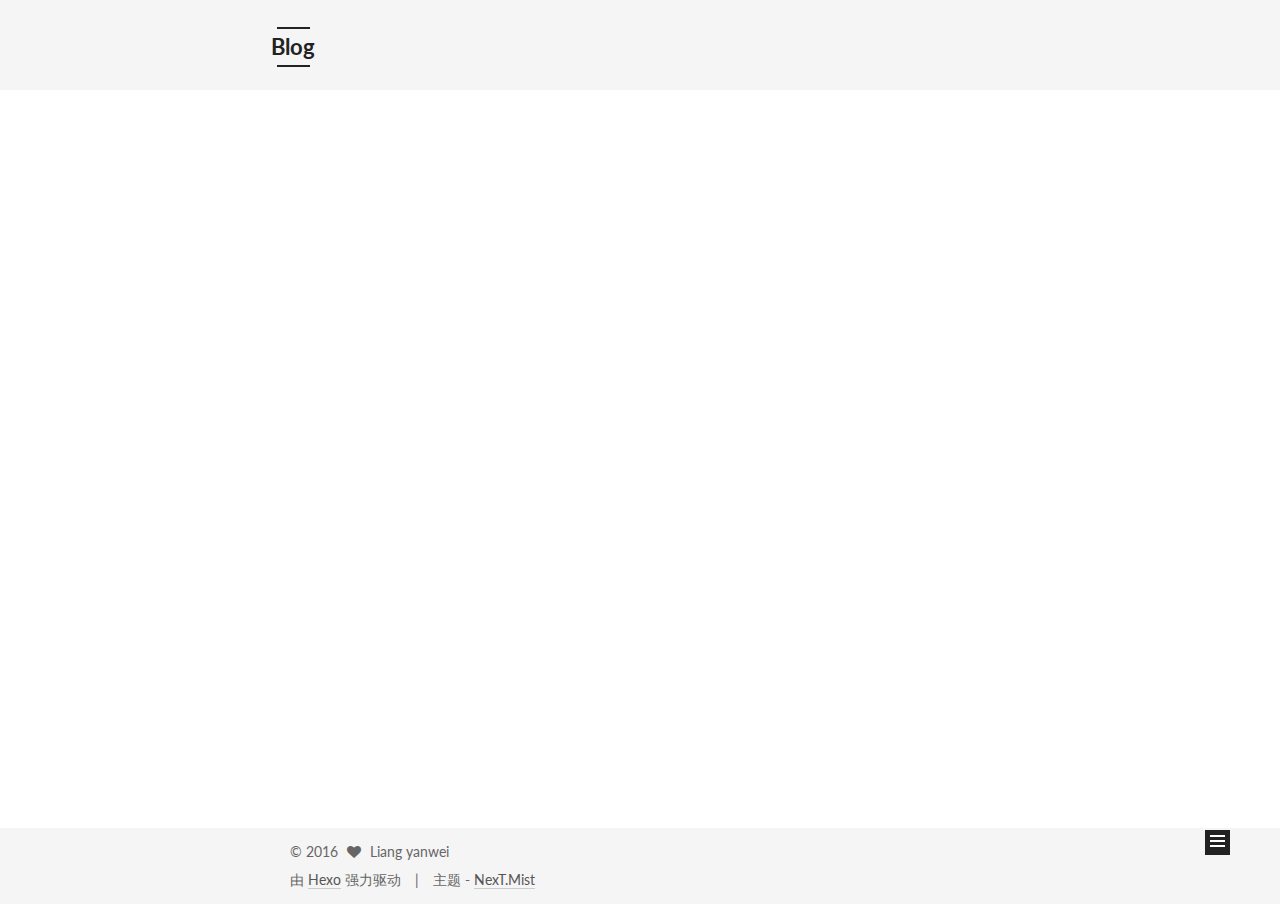
==== commit b58c2cb3: "Site updated: 2016-06-02 10:45:16" ====
--- a/index.html
+++ b/index.html
@@ -233,6 +233,102 @@
             
               
                 
+                <a class="post-title-link" href="/2016/06/02/Qt动态编译发布应用程序/" itemprop="url">
+                  Qt动态编译发布应用程序
+                </a>
+              
+            
+          </h1>
+        
+
+        <div class="post-meta">
+          <span class="post-time">
+            <span class="post-meta-item-icon">
+              <i class="fa fa-calendar-o"></i>
+            </span>
+            <span class="post-meta-item-text">发表于</span>
+            <time itemprop="dateCreated" datetime="2016-06-02T10:14:31+08:00" content="2016-06-02">
+              2016-06-02
+            </time>
+          </span>
+
+          
+
+          
+            
+          
+
+          
+
+          
+          
+
+          
+        </div>
+      </header>
+    
+
+
+    <div class="post-body" itemprop="articleBody">
+
+      
+      
+
+      
+        
+          <p>Windows环境下打包发布Qt应用程序有静态编译和动态编译两种方式。静态编译较为简单，生成单一的应用程序，但体积往往较大，每次更新需要重新发布整个程序；动态编译更新方便快捷，多个Qt应用可以共享同一个Qt链接库，缺点是需要附带较多的动态链接库，稍显复杂。在此记录动态编译方式打包发布应用程序的一些相关知识和注意事项，方便日后翻阅的同时也加深自己的理解。<br>
+          <div class="post-more-link text-center">
+            <a class="btn" href="/2016/06/02/Qt动态编译发布应用程序/#more" rel="contents">
+              阅读全文 &raquo;
+            </a>
+          </div>
+        
+      
+    </div>
+
+    <div>
+      
+    </div>
+
+    <div>
+      
+    </div>
+
+    <footer class="post-footer">
+      
+
+      
+
+      
+      
+        <div class="post-eof"></div>
+      
+    </footer>
+  </article>
+
+
+    
+      
+
+  
+  
+
+  
+  
+  
+
+  <article class="post post-type-normal " itemscope itemtype="http://schema.org/Article">
+
+    
+      <header class="post-header">
+
+        
+        
+          <h1 class="post-title" itemprop="name headline">
+            
+            
+              
+                
                 <a class="post-title-link" href="/2016/05/31/hello-world/" itemprop="url">
                   Hello World
                 </a>
@@ -276,18 +372,12 @@
 
       
         
-          
-            <p>Welcome to <a href="https://hexo.io/" target="_blank" rel="external">Hexo</a>! This is your very first post. Check <a href="https://hexo.io/docs/" target="_blank" rel="external">documentation</a> for more info. If you get any problems when using Hexo, you can find the answer in <a href="https://hexo.io/docs/troubleshooting.html" target="_blank" rel="external">troubleshooting</a> or you can ask me on <a href="https://github.com/hexojs/hexo/issues" target="_blank" rel="external">GitHub</a>.</p>
-<h2 id="Quick-Start"><a href="#Quick-Start" class="headerlink" title="Quick Start"></a>Quick Start</h2><h3 id="Create-a-new-post"><a href="#Create-a-new-post" class="headerlink" title="Create a new post"></a>Create a new post</h3><figure class="highlight bash"><table><tr><td class="gutter"><pre><span class="line">1</span><br></pre></td><td class="code"><pre><span class="line">$ hexo new <span class="string">"My New Post"</span></span><br></pre></td></tr></table></figure>
-<p>More info: <a href="https://hexo.io/docs/writing.html" target="_blank" rel="external">Writing</a></p>
-<h3 id="Run-server"><a href="#Run-server" class="headerlink" title="Run server"></a>Run server</h3><figure class="highlight bash"><table><tr><td class="gutter"><pre><span class="line">1</span><br></pre></td><td class="code"><pre><span class="line">$ hexo server</span><br></pre></td></tr></table></figure>
-<p>More info: <a href="https://hexo.io/docs/server.html" target="_blank" rel="external">Server</a></p>
-<h3 id="Generate-static-files"><a href="#Generate-static-files" class="headerlink" title="Generate static files"></a>Generate static files</h3><figure class="highlight bash"><table><tr><td class="gutter"><pre><span class="line">1</span><br></pre></td><td class="code"><pre><span class="line">$ hexo generate</span><br></pre></td></tr></table></figure>
-<p>More info: <a href="https://hexo.io/docs/generating.html" target="_blank" rel="external">Generating</a></p>
-<h3 id="Deploy-to-remote-sites"><a href="#Deploy-to-remote-sites" class="headerlink" title="Deploy to remote sites"></a>Deploy to remote sites</h3><figure class="highlight bash"><table><tr><td class="gutter"><pre><span class="line">1</span><br></pre></td><td class="code"><pre><span class="line">$ hexo deploy</span><br></pre></td></tr></table></figure>
-<p>More info: <a href="https://hexo.io/docs/deployment.html" target="_blank" rel="external">Deployment</a></p>
-
-          
+          <p>Welcome to <a href="https://hexo.io/">Hexo</a>! This is your very first post. Check <a href="https://hexo.io/docs/">documentation</a> for more info. If you get any problems when using Hexo, you can find the answer in <a href="https://hexo.io/docs/troubleshooting.html">troubleshooting</a> or you can ask me on <a href="https://github.com/hexojs/hexo/issues">GitHub</a>.<br>
+          <div class="post-more-link text-center">
+            <a class="btn" href="/2016/05/31/hello-world/#more" rel="contents">
+              阅读全文 &raquo;
+            </a>
+          </div>
         
       
     </div>
@@ -355,7 +445,7 @@
         <nav class="site-state motion-element">
           <div class="site-state-item site-state-posts">
             <a href="/archives">
-              <span class="site-state-item-count">1</span>
+              <span class="site-state-item-count">2</span>
               <span class="site-state-item-name">日志</span>
             </a>
           </div>
@@ -363,6 +453,13 @@
           
 
           
+            <div class="site-state-item site-state-tags">
+              <a href="/tags">
+                <span class="site-state-item-count">1</span>
+                <span class="site-state-item-name">标签</span>
+              </a>
+            </div>
+          
 
         </nav>
 
@@ -394,7 +491,7 @@
       <div class="footer-inner">
         <div class="copyright" >
   
-  &copy;  2010 - 
+  &copy; 
   <span itemprop="copyrightYear">2016</span>
   <span class="with-love">
     <i class="fa fa-heart"></i>
--- a/css/main.css
+++ b/css/main.css
@@ -1548,7 +1548,7 @@
   width: 4px;
   height: 4px;
   border-radius: 50%;
-  background: #4d4b21;
+  background: #bb28f9;
 }
 .links-of-blogroll {
   font-size: 13px;
